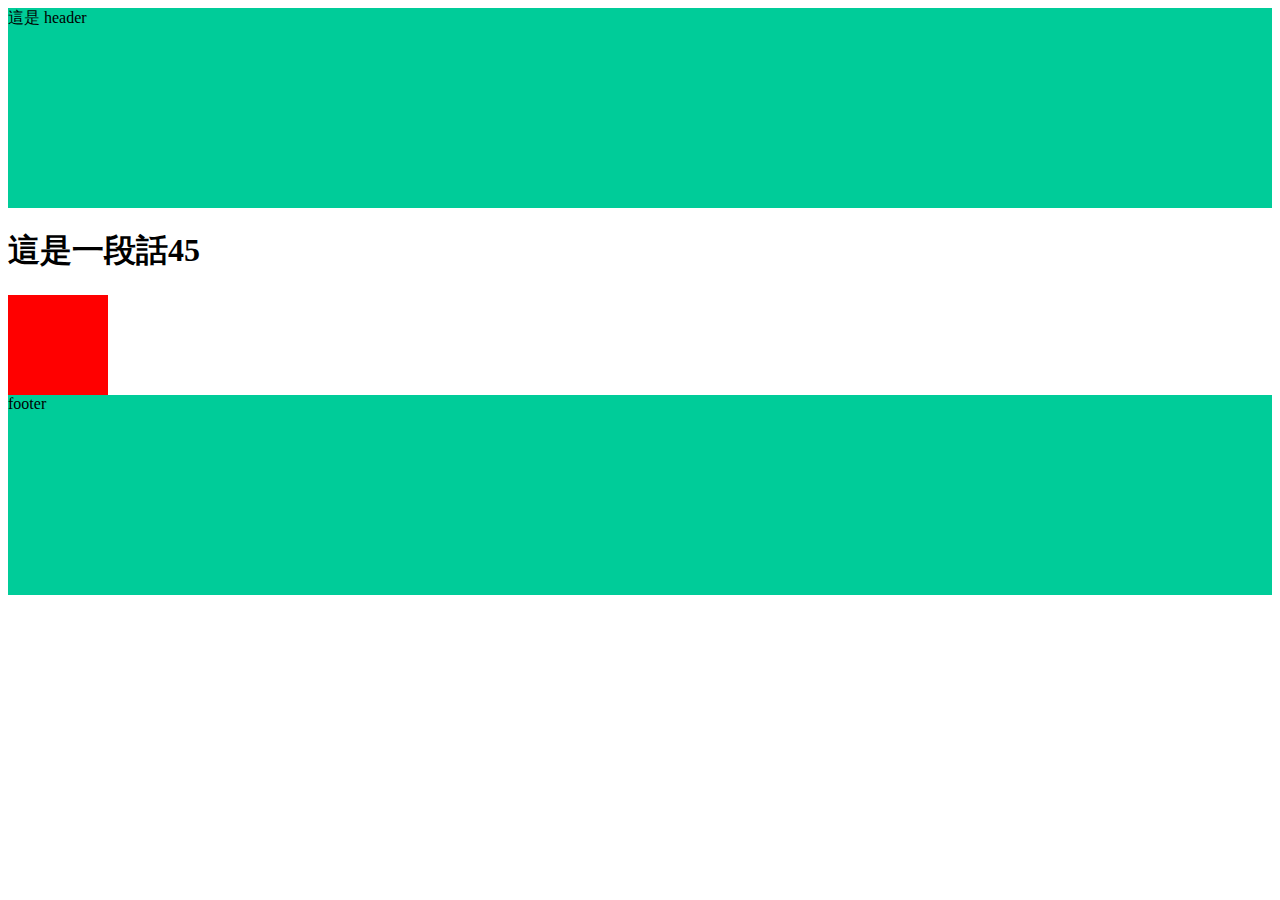
==== index.html @ 0c6dae8b "Update 2021-07-25T09:57:30.100Z" ====
<!DOCTYPE html>
<html lang="en">

<head>
  <meta charset="UTF-8">
  <meta name="viewport" content="width=device-width, initial-scale=1.0">
  <meta http-equiv="X-UA-Compatible" content="ie=edge">
  <title>首頁</title>
  <link rel="stylesheet" href="./assets/style/all.css">
</head>

<body>
  <header class="header">
    這是 header
  </header>

  
<h1>
  這是一段話45
</h1>

<div class="box"></div>

  <footer class="footer">
    footer
  </footer>
  <script src="./assets/js/vendors.js"></script>
  <script src="./assets/js/all.js"></script>
</body>

</html>
---- assets/style/all.css ----
.header {
  height: 200px;
  background-color: #00cc99; }

.footer {
  height: 200px;
  background-color: #00cc99; }

.box {
  width: 100px;
  height: 100px;
  background-color: red;
  display: -webkit-box;
  display: -ms-flexbox;
  display: flex;
  -webkit-transition: all 0.5s;
  -o-transition: all 0.5s;
  transition: all 0.5s; }
  .box:hover {
    width: 200px;
    background-color: #00cc99; }

/*# sourceMappingURL=all.css.map */
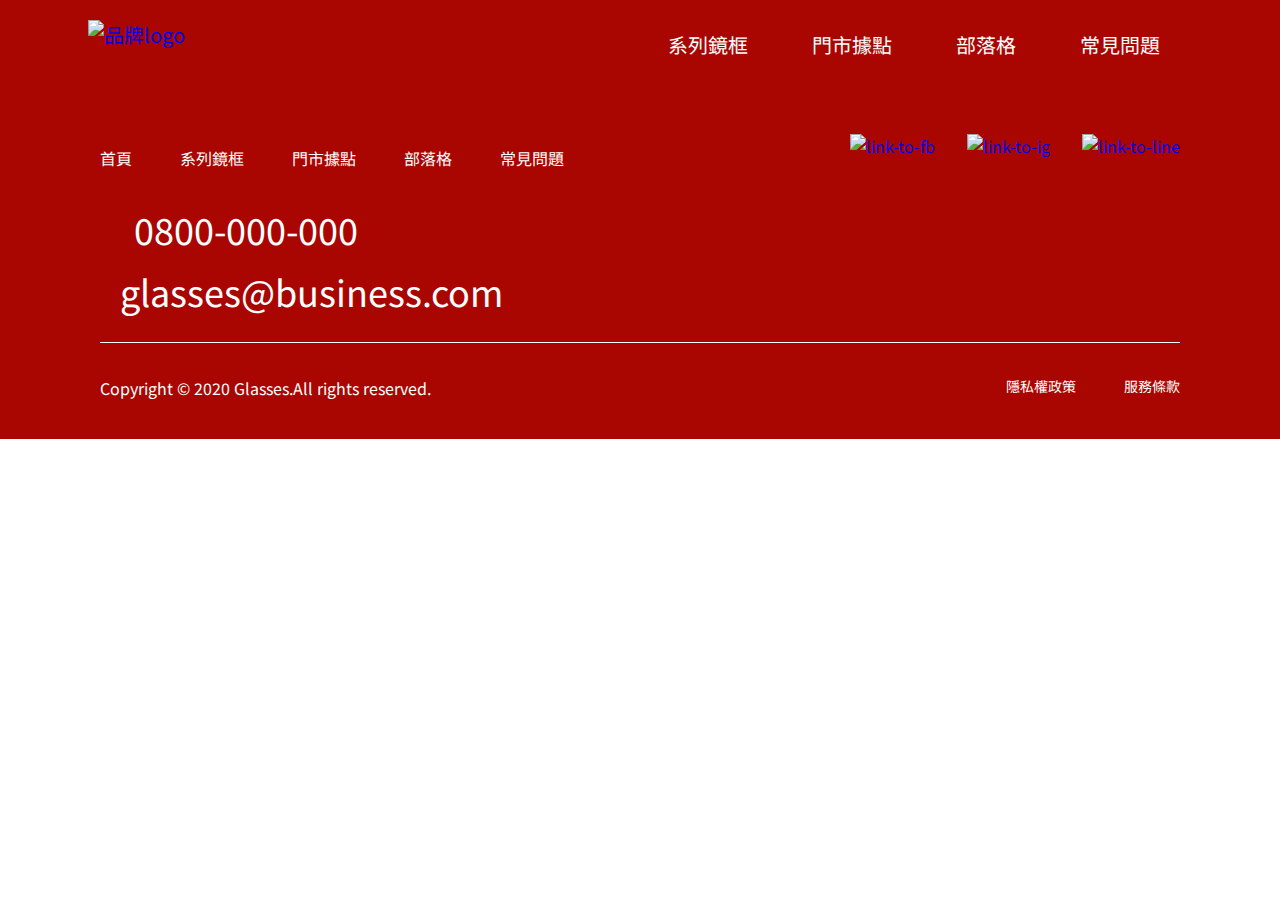
==== commit aa2301fb: "Update 2021-08-03T08:04:54.212Z" ====
--- a/index.html
+++ b/index.html
@@ -1,31 +1,172 @@
+<!-- layout.ejs -->
 <!DOCTYPE html>
 <html lang="en">
+  <head>
+    <meta charset="UTF-8" />
+    <meta name="viewport" content="width=device-width, initial-scale=1.0" />
+    <meta http-equiv="X-UA-Compatible" content="ie=edge" />
+    <title>首頁</title>
+    <link rel="stylesheet" href="./assets/style/all.css" />
+    <link rel="preconnect" href="https://fonts.googleapis.com" />
+    <link rel="preconnect" href="https://fonts.gstatic.com" crossorigin />
+    <link
+      href="https://fonts.googleapis.com/css2?family=Noto+Sans+TC:wght@400;500;700&family=Roboto:ital,wght@0,400;0,500;0,700;0,900;1,900&display=swap"
+      rel="stylesheet"
+    />
+  </head>
 
-<head>
-  <meta charset="UTF-8">
-  <meta name="viewport" content="width=device-width, initial-scale=1.0">
-  <meta http-equiv="X-UA-Compatible" content="ie=edge">
-  <title>首頁</title>
-  <link rel="stylesheet" href="./assets/style/all.css">
-</head>
+  <body>
+    <div class="header fz-2">
+      <!-- navbar -->
+      <nav>
+        <a href="./index.html"
+          ><img
+            src="https://github.com/hexschool/webLayoutTraining1st/blob/master/week3/logo.png?raw=true"
+            alt="品牌logo"
+            class="nav-logo"
+          />
+        </a>
+      </nav>
 
-<body>
-  <header class="header">
-    這是 header
-  </header>
+      <!-- menu -->
+      <ul class="menu">
+        <li class="menu-bar">
+          <a class="menu-items" href="./product-op.html">系列鏡框</a>
+        </li>
+        <li class="menu-bar">
+          <a class="menu-items" href="./location.html">門市據點</a>
+        </li>
+        <li class="menu-bar">
+          <a class="menu-items-2" href="./blog.html">部落格</a>
+        </li>
+        <li class="menu-bar">
+          <a class="menu-items" href="./faq.html">常見問題</a>
+        </li>
+      </ul>
+    </div>
 
-  
-<h1>
-  這是一段話45
-</h1>
+    
 
-<div class="box"></div>
 
-  <footer class="footer">
-    footer
-  </footer>
-  <script src="./assets/js/vendors.js"></script>
-  <script src="./assets/js/all.js"></script>
-</body>
+    <div class="footer">
+      <div class="container">
+        <!-- footer menu -->
+        <div class="footer-link">
+          <ul class="footer-menu">
+            <li class="footer-menu-body1">
+              <a href="./index.html" class="footer-menu-items">首頁</a>
+            </li>
+            <li class="footer-menu-body1">
+              <a href="./product-op.html" class="footer-menu-items">系列鏡框</a>
+            </li>
+            <li class="footer-menu-body1">
+              <a href="./location.html" class="footer-menu-items">門市據點</a>
+            </li>
+            <li class="footer-menu-body1">
+              <a href="./blog.html" class="footer-menu-items">部落格</a>
+            </li>
+            <li class="footer-menu-body2">
+              <a href="./faq.html" class="footer-menu-items">常見問題</a>
+            </li>
+          </ul>
+          <ul class="footer-sns">
+            <li>
+              <a href="#"
+                ><img
+                  class="footer-sns-icon1"
+                  src="https://raw.githubusercontent.com/hexschool/webLayoutTraining1st/102c91f7b3d8e08005073f54b3283b09a18dc427/week3/icon-fb.svg"
+                  alt="link-to-fb"
+              /></a>
+            </li>
+            <li>
+              <a href="#"
+                ><img
+                  class="footer-sns-icon1"
+                  src="https://raw.githubusercontent.com/hexschool/webLayoutTraining1st/102c91f7b3d8e08005073f54b3283b09a18dc427/week3/icon-ig.svg"
+                  alt="link-to-ig"
+              /></a>
+            </li>
+            <li>
+              <a href="#"
+                ><img
+                  class="footer-sns-icon2"
+                  src="https://raw.githubusercontent.com/hexschool/webLayoutTraining1st/102c91f7b3d8e08005073f54b3283b09a18dc427/week3/icon-line.svg"
+                  alt="link-to-line"
+              /></a>
+            </li>
+          </ul>
+        </div>
 
+        <!-- contact info: tel+email   -->
+        <div class="fz-6">
+          <div class="address-body">
+            <div class="address1">
+              <a href="tel:+886-800-000-000"
+                ><img
+                  class="telto-icon"
+                  src="https://raw.githubusercontent.com/hexschool/webLayoutTraining1st/102c91f7b3d8e08005073f54b3283b09a18dc427/week3/icon-phone.svg"
+                  alt=""
+              /></a>
+              <a href="tel:+886-800-000-000" class="telto-number"
+                >0800-000-000</a
+              >
+            </div>
+            <ul class="sns-icon-mobile">
+              <li>
+                <a href="#"
+                  ><img
+                    class="sns-icon-mobile1"
+                    src="https://raw.githubusercontent.com/hexschool/webLayoutTraining1st/102c91f7b3d8e08005073f54b3283b09a18dc427/week3/icon-fb.svg"
+                    alt="link-to-fb"
+                /></a>
+              </li>
+              <li>
+                <a href="#"
+                  ><img
+                    class="sns-icon-mobile1"
+                    src="https://raw.githubusercontent.com/hexschool/webLayoutTraining1st/102c91f7b3d8e08005073f54b3283b09a18dc427/week3/icon-ig.svg"
+                    alt="link-to-ig"
+                /></a>
+              </li>
+              <li>
+                <a href="#"
+                  ><img
+                    class="sns-icon-mobile2"
+                    src="https://raw.githubusercontent.com/hexschool/webLayoutTraining1st/102c91f7b3d8e08005073f54b3283b09a18dc427/week3/icon-line.svg"
+                    alt="link-to-line"
+                /></a>
+              </li>
+            </ul>
+          </div>
+          <div class="address2">
+            <a href="mailto:glasses@business.com"
+              ><img
+                class="mailto-icon"
+                src="https://raw.githubusercontent.com/hexschool/webLayoutTraining1st/102c91f7b3d8e08005073f54b3283b09a18dc427/week3/icon-mail.svg"
+                alt=""
+            /></a>
+            <a href="mailto:glasses@business.com" class="mailto-address"
+              >glasses@business.com</a
+            >
+          </div>
+        </div>
+
+        <!-- hr -->
+        <div class="footer-hr"></div>
+
+        <!-- copyright announce  -->
+        <div class="copyright">
+          <p class="copyright-slogan">
+            Copyright © 2020 Glasses.All rights reserved.
+          </p>
+          <ul class="copyright-link">
+            <li class="copyright-link-body fz-b1">
+              <a href="#" class="copyright-items1"> 隱私權政策 </a>
+            </li>
+            <li class="copyright-link-body fz-b1"><a href="#" class="copyright-items2">服務條款</a></li>
+          </ul>
+        </div>
+      </div>
+    </div>
+  </body>
 </html>
--- a/assets/style/all.css
+++ b/assets/style/all.css
@@ -1,23 +1,386 @@
+/* http://meyerweb.com/eric/tools/css/reset/ 
+   v2.0 | 20110126
+   License: none (public domain)
+*/
+html, body, div, span, applet, object, iframe,
+h1, h2, h3, h4, h5, h6, p, blockquote, pre,
+a, abbr, acronym, address, big, cite, code,
+del, dfn, em, img, ins, kbd, q, s, samp,
+small, strike, strong, sub, sup, tt, var,
+b, u, i, center,
+dl, dt, dd, ol, ul, li,
+fieldset, form, label, legend,
+table, caption, tbody, tfoot, thead, tr, th, td,
+article, aside, canvas, details, embed,
+figure, figcaption, footer, header, hgroup,
+menu, nav, output, ruby, section, summary,
+time, mark, audio, video {
+  margin: 0;
+  padding: 0;
+  border: 0;
+  font-size: 100%;
+  font: inherit;
+  vertical-align: baseline; }
+
+/* HTML5 display-role reset for older browsers */
+article, aside, details, figcaption, figure,
+footer, header, hgroup, menu, nav, section {
+  display: block; }
+
+body {
+  line-height: 1; }
+
+ol, ul {
+  list-style: none; }
+
+blockquote, q {
+  quotes: none; }
+
+blockquote:before, blockquote:after,
+q:before, q:after {
+  content: '';
+  content: none; }
+
+table {
+  border-collapse: collapse;
+  border-spacing: 0; }
+
+*, *::before, *::after {
+  -webkit-box-sizing: border-box;
+          box-sizing: border-box; }
+
+body {
+  font-family: "Noto Sans TC", sans-serif, "Roboto", sans-serif, -apple-system, BlinkMacSystemFont, "Segoe UI", "Microsoft JhengHei", Roboto, "Helvetica Neue", Arial, sans-serif;
+  font-size: 16px;
+  line-height: 1.5; }
+
+img {
+  display: block;
+  max-width: 100%;
+  height: auto; }
+
+a {
+  display: block;
+  text-decoration: none; }
+
+.fz-1 {
+  font-size: 1rem; }
+
+.fz-2 {
+  font-size: 1.25rem; }
+
+.fz-3 {
+  font-size: 1.5rem; }
+
+.fz-4 {
+  font-size: 1.75rem; }
+
+.fz-5 {
+  font-size: 2rem; }
+
+.fz-6 {
+  font-size: 2.25rem; }
+
+.fz-7 {
+  font-size: 2.5rem; }
+
+.fz-8 {
+  font-size: 2.75rem; }
+
+.fz-9 {
+  font-size: 3rem; }
+
+.fz-a1 {
+  font-size: 4rem; }
+
+.fz-a2 {
+  font-size: 4.5rem; }
+
+.fz-b1 {
+  font-size: 0.875rem; }
+
+.fz-b2 {
+  font-size: 1.125rem; }
+
+.fz-b3 {
+  font-size: 1.1875rem; }
+
+.container {
+  max-width: 1110px;
+  margin: 0 auto;
+  padding: 0 15px; }
+  @media (max-width: 992px) {
+    .container {
+      max-width: 914px; } }
+  @media (max-width: 768px) {
+    .container {
+      max-width: 737px; } }
+
 .header {
-  height: 200px;
-  background-color: #00cc99; }
-
-.footer {
-  height: 200px;
-  background-color: #00cc99; }
-
-.box {
-  width: 100px;
-  height: 100px;
-  background-color: red;
+  background-color: #AA0601;
+  padding: 1.25rem 5.5rem;
   display: -webkit-box;
   display: -ms-flexbox;
   display: flex;
-  -webkit-transition: all 0.5s;
-  -o-transition: all 0.5s;
-  transition: all 0.5s; }
-  .box:hover {
-    width: 200px;
-    background-color: #00cc99; }
+  -webkit-box-pack: justify;
+      -ms-flex-pack: justify;
+          justify-content: space-between; }
+  @media (max-width: 992px) {
+    .header {
+      padding-left: 39px;
+      padding-right: 39px; } }
+  @media (max-width: 768px) {
+    .header {
+      -webkit-box-orient: vertical;
+      -webkit-box-direction: normal;
+          -ms-flex-direction: column;
+              flex-direction: column;
+      -webkit-box-align: center;
+          -ms-flex-align: center;
+              align-items: center;
+      padding-top: 0.625rem;
+      padding-left: 0px;
+      padding-right: 0px; }
+      .header .nav-logo {
+        width: 48px;
+        margin-bottom: 0.625rem; } }
+  .header .menu {
+    display: -webkit-box;
+    display: -ms-flexbox;
+    display: flex;
+    -webkit-box-pack: center;
+        -ms-flex-pack: center;
+            justify-content: center; }
+    @media (max-width: 768px) {
+      .header .menu {
+        -ms-flex-wrap: wrap;
+            flex-wrap: wrap;
+        width: 100%; } }
+    @media (max-width: 768px) {
+      .header .menu-bar {
+        width: 49%;
+        text-align: center; } }
+    .header .menu-items, .header .menu-items-2 {
+      display: block;
+      color: #fff;
+      padding: 0.625rem 2rem; }
+      .header .menu-items:hover, .header .menu-items-2:hover {
+        color: #650300;
+        background: #fff; }
+      @media (max-width: 768px) {
+        .header .menu-items, .header .menu-items-2 {
+          padding: 0.5rem 0px;
+          border: 1px solid #fff; } }
+      @media (max-width: 460px) {
+        .header .menu-items, .header .menu-items-2 {
+          padding: 0.5rem 0px; } }
+    @media (max-width: 768px) {
+      .header .menu-items-2 {
+        padding: 0.5rem 0px; } }
+    @media (max-width: 460px) {
+      .header .menu-items-2 {
+        padding: 0.5rem 0px; } }
+
+.footer {
+  color: #fff;
+  background: #AA0601;
+  padding-top: 2.75rem; }
+  @media (max-width: 992px) {
+    .footer {
+      padding-top: 2rem; } }
+  @media (max-width: 768px) {
+    .footer {
+      padding-top: 1.5rem; } }
+  .footer-link {
+    display: -webkit-box;
+    display: -ms-flexbox;
+    display: flex;
+    -webkit-box-pack: justify;
+        -ms-flex-pack: justify;
+            justify-content: space-between; }
+    @media (max-width: 768px) {
+      .footer-link {
+        display: none; } }
+    .footer-link .footer-menu {
+      display: -webkit-box;
+      display: -ms-flexbox;
+      display: flex;
+      -webkit-box-align: center;
+          -ms-flex-align: center;
+              align-items: center;
+      padding-top: 0.75rem;
+      margin-bottom: 2rem; }
+      @media (max-width: 992px) {
+        .footer-link .footer-menu {
+          padding-top: 0.375rem;
+          margin-left: 0.5625rem;
+          margin-bottom: 1.125rem; } }
+      .footer-link .footer-menu-body1 {
+        margin-right: 3rem; }
+        @media (max-width: 992px) {
+          .footer-link .footer-menu-body1 {
+            margin-right: 2.5rem; } }
+      .footer-link .footer-menu-items {
+        color: #fff; }
+        .footer-link .footer-menu-items:hover {
+          color: #650300;
+          background: #fff; }
+    .footer-link .footer-sns {
+      display: -webkit-box;
+      display: -ms-flexbox;
+      display: flex; }
+      .footer-link .footer-sns-icon1 {
+        margin-right: 2rem; }
+        @media (max-width: 992px) {
+          .footer-link .footer-sns-icon1 {
+            margin-right: 1.5rem;
+            margin-bottom: 1.5rem; } }
+      @media (max-width: 992px) {
+        .footer-link .footer-sns-icon1, .footer-link .footer-sns-icon2 {
+          width: 24px; } }
+  .footer .address-body {
+    display: -webkit-box;
+    display: -ms-flexbox;
+    display: flex;
+    -webkit-box-pack: justify;
+        -ms-flex-pack: justify;
+            justify-content: space-between; }
+    .footer .address-body .address1 {
+      display: -webkit-box;
+      display: -ms-flexbox;
+      display: flex;
+      -webkit-box-align: center;
+          -ms-flex-align: center;
+              align-items: center;
+      margin-bottom: 0.5rem; }
+      @media (max-width: 992px) {
+        .footer .address-body .address1 {
+          margin-bottom: 0.75rem;
+          font-size: 1.25rem; } }
+      @media (max-width: 768px) {
+        .footer .address-body .address1 {
+          margin-bottom: 0.375rem;
+          font-size: 1rem;
+          line-height: 1.875rem; } }
+      .footer .address-body .address1 .telto-icon {
+        padding: 0.375rem;
+        margin-right: 1.375rem; }
+        @media (max-width: 992px) {
+          .footer .address-body .address1 .telto-icon {
+            width: 24px;
+            padding: 3px;
+            margin-right: 0.5rem; } }
+        @media (max-width: 768px) {
+          .footer .address-body .address1 .telto-icon {
+            width: 20px;
+            padding: 2.5px;
+            margin-right: 0.25rem; } }
+      .footer .address-body .address1 .telto-number {
+        color: #fff; }
+    .footer .address-body .sns-icon-mobile {
+      display: none; }
+      @media (max-width: 768px) {
+        .footer .address-body .sns-icon-mobile {
+          display: -webkit-box;
+          display: -ms-flexbox;
+          display: flex;
+          -webkit-box-align: center;
+              -ms-flex-align: center;
+                  align-items: center; }
+          .footer .address-body .sns-icon-mobile1, .footer .address-body .sns-icon-mobile2 {
+            width: 24px; }
+          .footer .address-body .sns-icon-mobile1 {
+            margin-right: 1.5rem; } }
+  .footer .address2 {
+    display: -webkit-box;
+    display: -ms-flexbox;
+    display: flex;
+    -webkit-box-align: center;
+        -ms-flex-align: center;
+            align-items: center;
+    margin-bottom: 1.5rem; }
+    @media (max-width: 992px) {
+      .footer .address2 {
+        margin-bottom: 1.25rem;
+        font-size: 1.25rem; } }
+    @media (max-width: 768px) {
+      .footer .address2 {
+        margin-bottom: 1.5rem;
+        font-size: 1rem;
+        line-height: 1.875rem; } }
+    .footer .address2 .mailto-icon {
+      margin-right: 1.25rem; }
+      @media (max-width: 992px) {
+        .footer .address2 .mailto-icon {
+          width: 24px;
+          padding: 0.25rem 0.125rem;
+          margin-right: 0.5rem; } }
+      @media (max-width: 768px) {
+        .footer .address2 .mailto-icon {
+          width: 20px;
+          padding: 3.33px 1.67px;
+          margin-right: 0.3125rem; } }
+    .footer .address2 .mailto-address {
+      color: #fff; }
+  .footer-hr {
+    border-bottom: 1px solid #fff;
+    margin-bottom: 2.0625rem; }
+    @media (max-width: 992px) {
+      .footer-hr {
+        margin-bottom: 1.5rem; } }
+    @media (max-width: 768px) {
+      .footer-hr {
+        margin-bottom: 1rem; } }
+  .footer .copyright {
+    display: -webkit-box;
+    display: -ms-flexbox;
+    display: flex;
+    -webkit-box-pack: justify;
+        -ms-flex-pack: justify;
+            justify-content: space-between;
+    padding-bottom: 2.4375rem; }
+    @media (max-width: 992px) {
+      .footer .copyright {
+        padding-bottom: 1.3125rem; } }
+    @media (max-width: 768px) {
+      .footer .copyright {
+        -webkit-box-orient: vertical;
+        -webkit-box-direction: normal;
+            -ms-flex-direction: column;
+                flex-direction: column;
+        padding-bottom: 1.5rem; } }
+    @media (max-width: 768px) {
+      .footer .copyright-slogan {
+        font-size: 0.875rem;
+        margin-bottom: 0.5rem; } }
+    .footer .copyright-link {
+      display: -webkit-box;
+      display: -ms-flexbox;
+      display: flex; }
+      @media (max-width: 992px) {
+        .footer .copyright-link {
+          margin-top: 0.75rem; } }
+      @media (max-width: 768px) {
+        .footer .copyright-link {
+          -webkit-box-orient: vertical;
+          -webkit-box-direction: normal;
+              -ms-flex-direction: column;
+                  flex-direction: column;
+          margin-top: 0; } }
+      @media (max-width: 768px) {
+        .footer .copyright-link-body {
+          margin-bottom: 0.5rem; } }
+      .footer .copyright-link .copyright-items1,
+      .footer .copyright-link .copyright-items2 {
+        color: #fff; }
+        .footer .copyright-link .copyright-items1:hover,
+        .footer .copyright-link .copyright-items2:hover {
+          color: #650300;
+          background: #fff; }
+      .footer .copyright-link .copyright-items1 {
+        margin-right: 3rem; }
+        @media (max-width: 992px) {
+          .footer .copyright-link .copyright-items1 {
+            margin-right: 1.5rem; } }
 
 /*# sourceMappingURL=all.css.map */
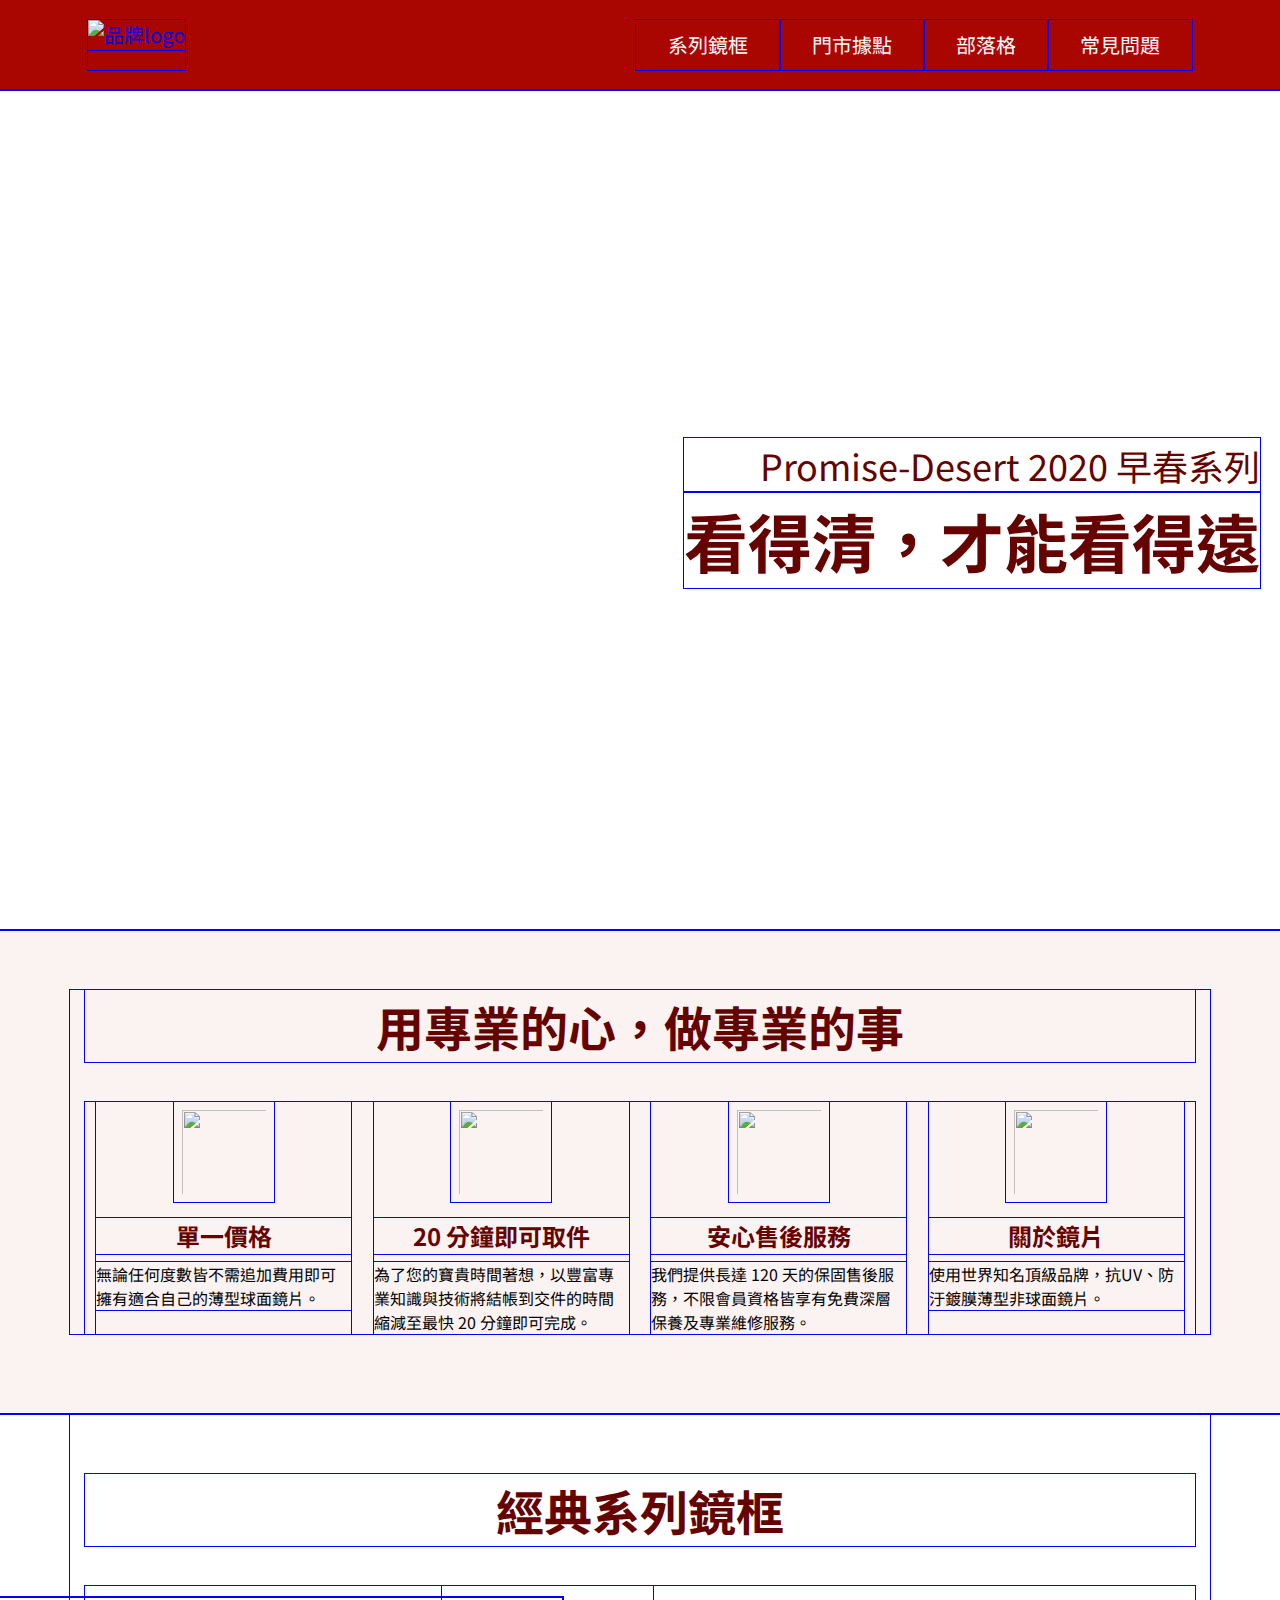
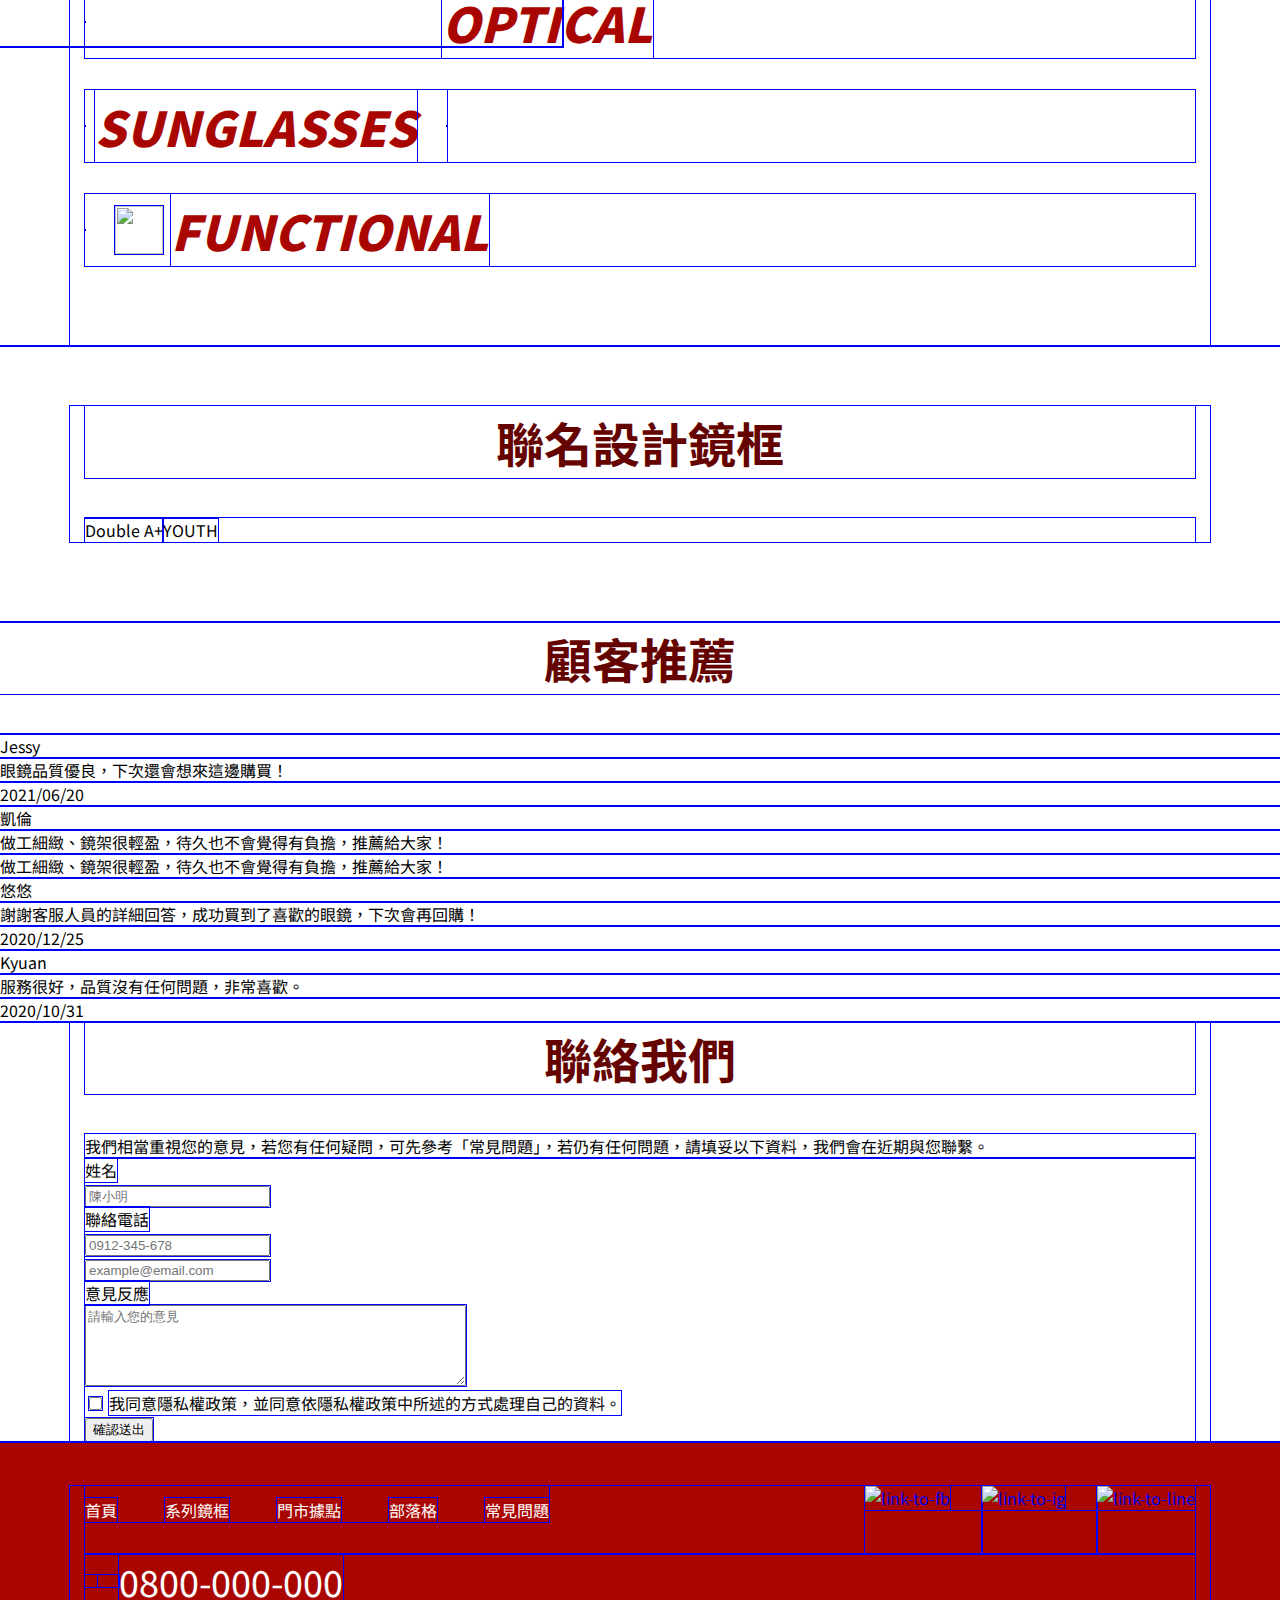
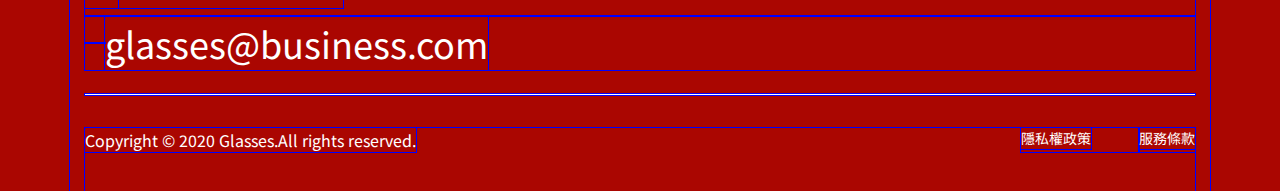
==== commit ebceaf5b: "Update 2021-08-04T16:43:12.395Z" ====
--- a/index.html
+++ b/index.html
@@ -13,6 +13,8 @@
       href="https://fonts.googleapis.com/css2?family=Noto+Sans+TC:wght@400;500;700&family=Roboto:ital,wght@0,400;0,500;0,700;0,900;1,900&display=swap"
       rel="stylesheet"
     />
+    <link href="https://fonts.googleapis.com/icon?family=Material+Icons"
+      rel="stylesheet">
   </head>
 
   <body>
@@ -46,6 +48,243 @@
     </div>
 
     
+<!-- banner -->
+<section>
+  <div class="banner">
+    <div class="banner-slogan">
+      <p class="banner-intro fz-6">Promise-Desert 2020 早春系列</p>
+      <h1 class="banner-text fz-a1 fw-bold">看得清，才能看得遠</h1>
+    </div>
+  </div>
+</section>
+
+<!-- about-->
+<section>
+  <div class="about">
+    <div class="container">
+      <h2 class="index-subtitle">用專業的心，做專業的事</h2>
+      <ul class="about-body">
+        <li class="about-items1">
+          <img
+            src="https://raw.githubusercontent.com/hexschool/webLayoutTraining1st/2b326fe971cd296bd54667a9b4a63c4b0f19fab3/week3/icon-dollar.svg"
+            alt=""
+            class="about-icon"
+          />
+          <p class="about-title fw-bold">單一價格</p>
+          <p class="about-text1">
+            無論任何度數皆不需追加費用即可擁有適合自己的薄型球面鏡片。
+          </p>
+        </li>
+        <li class="about-items2">
+          <img
+            src="https://raw.githubusercontent.com/hexschool/webLayoutTraining1st/2b326fe971cd296bd54667a9b4a63c4b0f19fab3/week3/icon-clock.svg"
+            alt=""
+            class="about-icon"
+          />
+          <p class="about-title fw-bold">20 分鐘即可取件</p>
+          <p class="about-text1">
+            為了您的寶貴時間著想，以豐富專業知識與技術將結帳到交件的時間縮減至最快
+            20 分鐘即可完成。
+          </p>
+        </li>
+        <li class="about-items3">
+          <img
+            src="https://raw.githubusercontent.com/hexschool/webLayoutTraining1st/2b326fe971cd296bd54667a9b4a63c4b0f19fab3/week3/icon-heart.svg"
+            alt=""
+            class="about-icon"
+          />
+          <p class="about-title fw-bold">安心售後服務</p>
+          <p class="about-text1">
+            我們提供長達 120
+            天的保固售後服務，不限會員資格皆享有免費深層保養及專業維修服務。
+          </p>
+        </li>
+        <li class="about-items4">
+          <img
+            src="https://raw.githubusercontent.com/hexschool/webLayoutTraining1st/2b326fe971cd296bd54667a9b4a63c4b0f19fab3/week3/icon-glasses.svg"
+            alt=""
+            class="about-icon"
+          />
+          <p class="about-title fw-bold">關於鏡片</p>
+          <p class="about-text2">
+            使用世界知名頂級品牌，抗UV、防汙鍍膜薄型非球面鏡片。
+          </p>
+        </li>
+      </ul>
+    </div>
+  </div>
+</section>
+
+<!-- classic glass -->
+<section>
+  <div class="classic-glass container">
+    <h2 class="index-subtitle">經典系列鏡框</h2>
+    <div class="classic-glass-body1">
+      <img
+        src="https://github.com/hexschool/webLayoutTraining1st/blob/master/week3/product-1.png?raw=true"
+        alt=""
+        class="classic-glass-img"
+      />
+      <div class="classic-glass-items1">
+        <span class="material-icons">auto_awesome</span>
+        <p class="classic-glass-title1">OPTICAL</p>
+      </div>
+    </div>
+    <div class="classic-glass-body2">
+      <img
+        src="https://github.com/hexschool/webLayoutTraining1st/blob/master/week3/product-2.png?raw=true"
+        alt=""
+        class="classic-glass-img2"
+      />
+      <div class="classic-glass-items2">
+        <img
+          src="https://raw.githubusercontent.com/hexschool/webLayoutTraining1st/2b326fe971cd296bd54667a9b4a63c4b0f19fab3/week3/icon-sun.svg"
+          alt=""
+          class="classic-glass-icon2"
+        />
+        <p class="classic-glass-title2">SUNGLASSES</p>
+      </div>
+    </div>
+    <div class="classic-glass-body3">
+      <img
+        src="https://github.com/hexschool/webLayoutTraining1st/blob/master/week3/product-3.png?raw=true"
+        alt=""
+        class="classic-glass-img"
+      />
+      <div class="classic-glass-items3">
+        <img
+          src="https://raw.githubusercontent.com/hexschool/webLayoutTraining1st/2b326fe971cd296bd54667a9b4a63c4b0f19fab3/week3/icon-thunder.svg"
+          alt=""
+          class="classic-glass-icon3"
+        />
+        <p class="classic-glass-title3">FUNCTIONAL</p>
+      </div>
+    </div>
+  </div>
+</section>
+
+<!-- co branded-glass-->
+<section>
+  <div class="cobranded-glass">
+    <div class="container">
+      <h2 class="index-subtitle ">聯名設計鏡框</h2>
+      <div class="cobranded-glass-body">
+        <div class="cobranded-glass-item">
+          <img
+            src="https://github.com/hexschool/webLayoutTraining1st/blob/master/week3/product-8.png?raw=true"
+            alt=""
+            class="cobranded-glass-img"
+          />
+          <p class="cobranded-glass-title">Double A+</p>
+        </div>
+        <div class="cobranded-glass-item">
+          <img
+            src="https://github.com/hexschool/webLayoutTraining1st/blob/master/week3/product-9.png?raw=true"
+            alt=""
+            class="cobranded-glass-img"
+          />
+          <p class="cobranded-glass-title">YOUTH</p>
+        </div>
+      </div>
+    </div>
+  </div>
+</section>
+
+<!-- recommend-->
+<section>
+  <div class="recommend conatiner">
+    <h2 class="index-subtitle">顧客推薦</h2>
+    <ul class="recommend-body">
+      <li class="recommend-card">
+        <img
+          src="https://github.com/hexschool/webLayoutTraining1st/blob/master/week3/rec-1.png?raw=true"
+          alt=""
+          class="recommend-img"
+        />
+        <p class="recommend-name">Jessy</p>
+        <p class="recommend-text">眼鏡品質優良，下次還會想來這邊購買！</p>
+        <p class="recommend-date">2021/06/20</p>
+      </li>
+      <li class="recommend-card">
+        <img
+          src="https://github.com/hexschool/webLayoutTraining1st/blob/master/week3/rec-2.png?raw=true"
+          alt=""
+          class="recommend-img"
+        />
+        <p class="recommend-name">凱倫</p>
+        <p class="recommend-text">
+          做工細緻、鏡架很輕盈，待久也不會覺得有負擔，推薦給大家！
+        </p>
+        <p class="recommend-date">
+          做工細緻、鏡架很輕盈，待久也不會覺得有負擔，推薦給大家！
+        </p>
+      </li>
+      <li class="recommend-card">
+        <img
+          src="https://github.com/hexschool/webLayoutTraining1st/blob/master/week3/rec-3.png?raw=true"
+          alt=""
+          class="recommend-img"
+        />
+        <p class="recommend-name">悠悠</p>
+        <p class="recommend-text">
+          謝謝客服人員的詳細回答，成功買到了喜歡的眼鏡，下次會再回購！
+        </p>
+        <p class="recommend-date">2020/12/25</p>
+      </li>
+      <li class="recommend-card">
+        <img
+          src="https://github.com/hexschool/webLayoutTraining1st/blob/master/week3/rec-4.png?raw=true"
+          alt=""
+          class="recommend-img"
+        />
+        <p class="recommend-name">Kyuan</p>
+        <p class="recommend-text">服務很好，品質沒有任何問題，非常喜歡。</p>
+        <p class="recommend-date">2020/10/31</p>
+      </li>
+    </ul>
+  </div>
+</section>
+
+<!-- contact us-->
+<section>
+  <div class="contactus container">
+    <h2 class="index-subtitle">聯絡我們</h2>
+    <p class="contactus-text">
+      我們相當重視您的意見，若您有任何疑問，可先參考「常見問題」，若仍有任何問題，請填妥以下資料，我們會在近期與您聯繫。
+    </p>
+    <form action="/index.html" class="contactus" method="post">
+      <label for="Name">姓名</label><br />
+      <input type="text" id="Name" name="name" placeholder="陳小明" /><br />
+      <label for="Phone">聯絡電話</label><br />
+      <input
+        type="tel"
+        id="Phone"
+        name="phone"
+        placeholder="0912-345-678"
+      /><br />
+      <input
+        type="email"
+        id="Email"
+        name="email"
+        placeholder="example@email.com"
+      /><br />
+      <label for="Opinion">意見反應</label><br />
+      <textarea
+        name="opinion"
+        rows="5"
+        cols="45"
+        placeholder="請輸入您的意見"
+        required
+      ></textarea
+      ><br />
+      <input type="checkbox" id="Privacy-policy" name="privacy-policy" />
+      <label for="Privacy-policy"
+        >我同意隱私權政策，並同意依隱私權政策中所述的方式處理自己的資料。</label
+      ><br />
+      <input type="submit" value="確認送出" />
+    </form>
+  </div>
+</section>
 
 
     <div class="footer">
--- a/assets/style/all.css
+++ b/assets/style/all.css
@@ -63,6 +63,23 @@
   display: block;
   text-decoration: none; }
 
+.d-fx {
+  display: -webkit-box;
+  display: -ms-flexbox;
+  display: flex; }
+
+.text-color-light {
+  color: #fff; }
+
+.fw-bold {
+  font-weight: 700; }
+
+.fw-black {
+  font-weight: 900; }
+
+.fs-italic {
+  font-style: italic; }
+
 .fz-1 {
   font-size: 1rem; }
 
@@ -106,15 +123,15 @@
   font-size: 1.1875rem; }
 
 .container {
-  max-width: 1110px;
+  max-width: 1140px;
   margin: 0 auto;
   padding: 0 15px; }
   @media (max-width: 992px) {
     .container {
-      max-width: 914px; } }
+      max-width: 934px; } }
   @media (max-width: 768px) {
     .container {
-      max-width: 737px; } }
+      max-width: 767px; } }
 
 .header {
   background-color: #AA0601;
@@ -138,9 +155,7 @@
       -webkit-box-align: center;
           -ms-flex-align: center;
               align-items: center;
-      padding-top: 0.625rem;
-      padding-left: 0px;
-      padding-right: 0px; }
+      padding: 0.625rem 0px 0px 0px; }
       .header .nav-logo {
         width: 48px;
         margin-bottom: 0.625rem; } }
@@ -171,13 +186,13 @@
         .header .menu-items, .header .menu-items-2 {
           padding: 0.5rem 0px;
           border: 1px solid #fff; } }
-      @media (max-width: 460px) {
+      @media (max-width: 470px) {
         .header .menu-items, .header .menu-items-2 {
           padding: 0.5rem 0px; } }
     @media (max-width: 768px) {
       .header .menu-items-2 {
         padding: 0.5rem 0px; } }
-    @media (max-width: 460px) {
+    @media (max-width: 470px) {
       .header .menu-items-2 {
         padding: 0.5rem 0px; } }
 
@@ -383,4 +398,235 @@
           .footer .copyright-link .copyright-items1 {
             margin-right: 1.5rem; } }
 
+* {
+  outline: 1px solid blue; }
+
+.banner {
+  height: 840px;
+  background-image: url("https://github.com/hexschool/webLayoutTraining1st/blob/master/week3/banner.png?raw=true");
+  background-size: cover;
+  background-position: center center;
+  position: relative; }
+  @media (max-width: 992px) {
+    .banner {
+      background-image: url("https://github.com/hexschool/webLayoutTraining1st/blob/master/week3/banner-sm.png?raw=true"); } }
+  @media (max-width: 768px) {
+    .banner {
+      height: 394px; } }
+  .banner-slogan {
+    color: #650300;
+    text-align: right;
+    position: absolute;
+    top: 348px;
+    right: 20px; }
+    @media (max-width: 992px) {
+      .banner-slogan {
+        top: 372px;
+        right: 35px; }
+        .banner-slogan .banner-intro {
+          font-size: 1.25rem; }
+        .banner-slogan .banner-text {
+          font-size: 3rem; } }
+    @media (max-width: 768px) {
+      .banner-slogan {
+        top: 164px;
+        right: 15px; }
+        .banner-slogan .banner-intro {
+          font-size: 1rem;
+          line-height: 1.25rem; }
+        .banner-slogan .banner-text {
+          font-size: 2rem;
+          line-height: 4.5rem; } }
+
+.index-subtitle {
+  font-size: 3rem;
+  font-weight: 700;
+  margin-bottom: 2.5rem;
+  color: #650300;
+  text-align: center; }
+  @media (max-width: 992px) {
+    .index-subtitle {
+      font-size: 2rem;
+      margin-bottom: 2rem; } }
+  @media (max-width: 768px) {
+    .index-subtitle {
+      font-size: 1.5rem;
+      line-height: 3rem; } }
+
+.about {
+  padding-top: 3.75rem;
+  padding-bottom: 5rem;
+  background-color: #AA06010D; }
+  @media (max-width: 992px) {
+    .about {
+      padding-top: 2.5rem;
+      padding-bottom: 3.5rem; } }
+  @media (max-width: 768px) {
+    .about {
+      padding-top: 2rem;
+      padding-bottom: 2.5rem; } }
+  .about-body {
+    display: -webkit-box;
+    display: -ms-flexbox;
+    display: flex;
+    -webkit-box-pack: justify;
+        -ms-flex-pack: justify;
+            justify-content: space-between;
+    max-width: 100%; }
+    @media (max-width: 992px) {
+      .about-body {
+        -ms-flex-wrap: wrap;
+            flex-wrap: wrap;
+        -ms-flex-pack: distribute;
+            justify-content: space-around; } }
+  .about-items1, .about-items2, .about-items3, .about-items4 {
+    max-width: 23%;
+    margin: 0 auto; }
+  @media (max-width: 992px) {
+    .about-items1, .about-items2 {
+      max-width: 255px;
+      margin-left: 3.35rem;
+      margin-right: 3.35rem;
+      margin-bottom: 2rem; } }
+  @media (max-width: 992px) {
+    .about-items3, .about-items4 {
+      max-width: 255px;
+      margin-left: 3.35rem;
+      margin-right: 3.35rem; } }
+  @media (max-width: 768px) {
+    .about-items1, .about-items2, .about-items3 {
+      max-width: 255px;
+      margin-left: 3.8rem;
+      margin-right: 3.8rem;
+      margin-bottom: 2rem; } }
+  .about-icon {
+    width: 100px;
+    padding: 8.08px;
+    height: 100px;
+    margin: 0 auto;
+    margin-bottom: 1rem; }
+  .about-title {
+    font-size: 1.5rem;
+    color: #650300;
+    text-align: center;
+    margin-bottom: 0.5rem; }
+
+.classic-glass {
+  padding-top: 3.75rem;
+  padding-bottom: 5rem; }
+  @media (max-width: 992px) {
+    .classic-glass {
+      padding-top: 2.5rem;
+      padding-bottom: 3.5rem; } }
+  @media (max-width: 768px) {
+    .classic-glass {
+      padding-top: 2rem;
+      padding-bottom: 2.5rem;
+      max-width: 100%;
+      margin: 0 auto; } }
+  .classic-glass-body1, .classic-glass-body2, .classic-glass-body3 {
+    display: -webkit-box;
+    display: -ms-flexbox;
+    display: flex;
+    -webkit-box-align: center;
+        -ms-flex-align: center;
+            align-items: center;
+    color: #AA0601;
+    max-width: 100%;
+    margin: 0 auto;
+    position: relative; }
+  .classic-glass-body1, .classic-glass-body2 {
+    margin-bottom: 2rem; }
+    @media (max-width: 992px) {
+      .classic-glass-body1, .classic-glass-body2 {
+        margin-bottom: 0.5rem; } }
+  .classic-glass-items1, .classic-glass-items2, .classic-glass-items3 {
+    display: -webkit-box;
+    display: -ms-flexbox;
+    display: flex;
+    -webkit-box-align: center;
+        -ms-flex-align: center;
+            align-items: center;
+    max-width: 100%;
+    height: auto; }
+    @media (max-width: 768px) {
+      .classic-glass-items1, .classic-glass-items2, .classic-glass-items3 {
+        position: absolute; } }
+  .classic-glass-img, .classic-glass-img2 {
+    max-width: 58%;
+    height: auto;
+    -o-object-fit: cover;
+       object-fit: cover; }
+    @media (max-width: 992px) {
+      .classic-glass-img, .classic-glass-img2 {
+        max-width: 52%; } }
+    @media (max-width: 768px) {
+      .classic-glass-img, .classic-glass-img2 {
+        max-width: 100%; } }
+  .classic-glass-img2 {
+    -webkit-box-ordinal-group: 3;
+        -ms-flex-order: 2;
+            order: 2; }
+    @media (max-width: 992px) {
+      .classic-glass-img2 {
+        -webkit-box-ordinal-group: -1;
+            -ms-flex-order: -2;
+                order: -2; } }
+  .classic-glass .material-icons {
+    -webkit-transform: scale(2);
+        -ms-transform: scale(2);
+            transform: scale(2);
+    margin-left: 2.8125rem;
+    margin-right: 1.5rem; }
+    @media (max-width: 992px) {
+      .classic-glass .material-icons {
+        -webkit-transform: scale(1.67);
+            -ms-transform: scale(1.67);
+                transform: scale(1.67);
+        margin-left: 2.45rem;
+        margin-right: 1rem; } }
+  .classic-glass-icon3 {
+    width: 48px;
+    height: 48px;
+    margin-left: 1.875rem;
+    margin-right: 0.5rem; }
+    @media (max-width: 992px) {
+      .classic-glass-icon3 {
+        width: 40px;
+        height: 40px;
+        margin-left: 1.875rem;
+        margin-right: 0.5rem; } }
+  @media (max-width: 992px) {
+    .classic-glass-icon2 {
+      width: 40px;
+      height: 40px;
+      margin-left: 1.875rem;
+      margin-right: 0.5rem; } }
+  .classic-glass-title1, .classic-glass-title2, .classic-glass-title3 {
+    font-size: 3rem;
+    font-style: italic;
+    font-weight: 900; }
+    @media (max-width: 992px) {
+      .classic-glass-title1, .classic-glass-title2, .classic-glass-title3 {
+        font-size: 1.75rem;
+        line-height: 4rem; } }
+  .classic-glass-title2 {
+    margin-left: 0.625rem;
+    margin-right: 1.875rem; }
+    @media (max-width: 992px) {
+      .classic-glass-title2 {
+        margin-left: 0rem;
+        margin-right: 0rem; } }
+
+.cobranded-glass {
+  background-image: url("https://github.com/hexschool/webLayoutTraining1st/blob/master/week3/bg.png?raw=true");
+  background-size: cover;
+  background-position: center center;
+  padding-top: 3.75rem;
+  padding-bottom: 5rem; }
+  .cobranded-glass-body {
+    display: -webkit-box;
+    display: -ms-flexbox;
+    display: flex; }
+
 /*# sourceMappingURL=all.css.map */
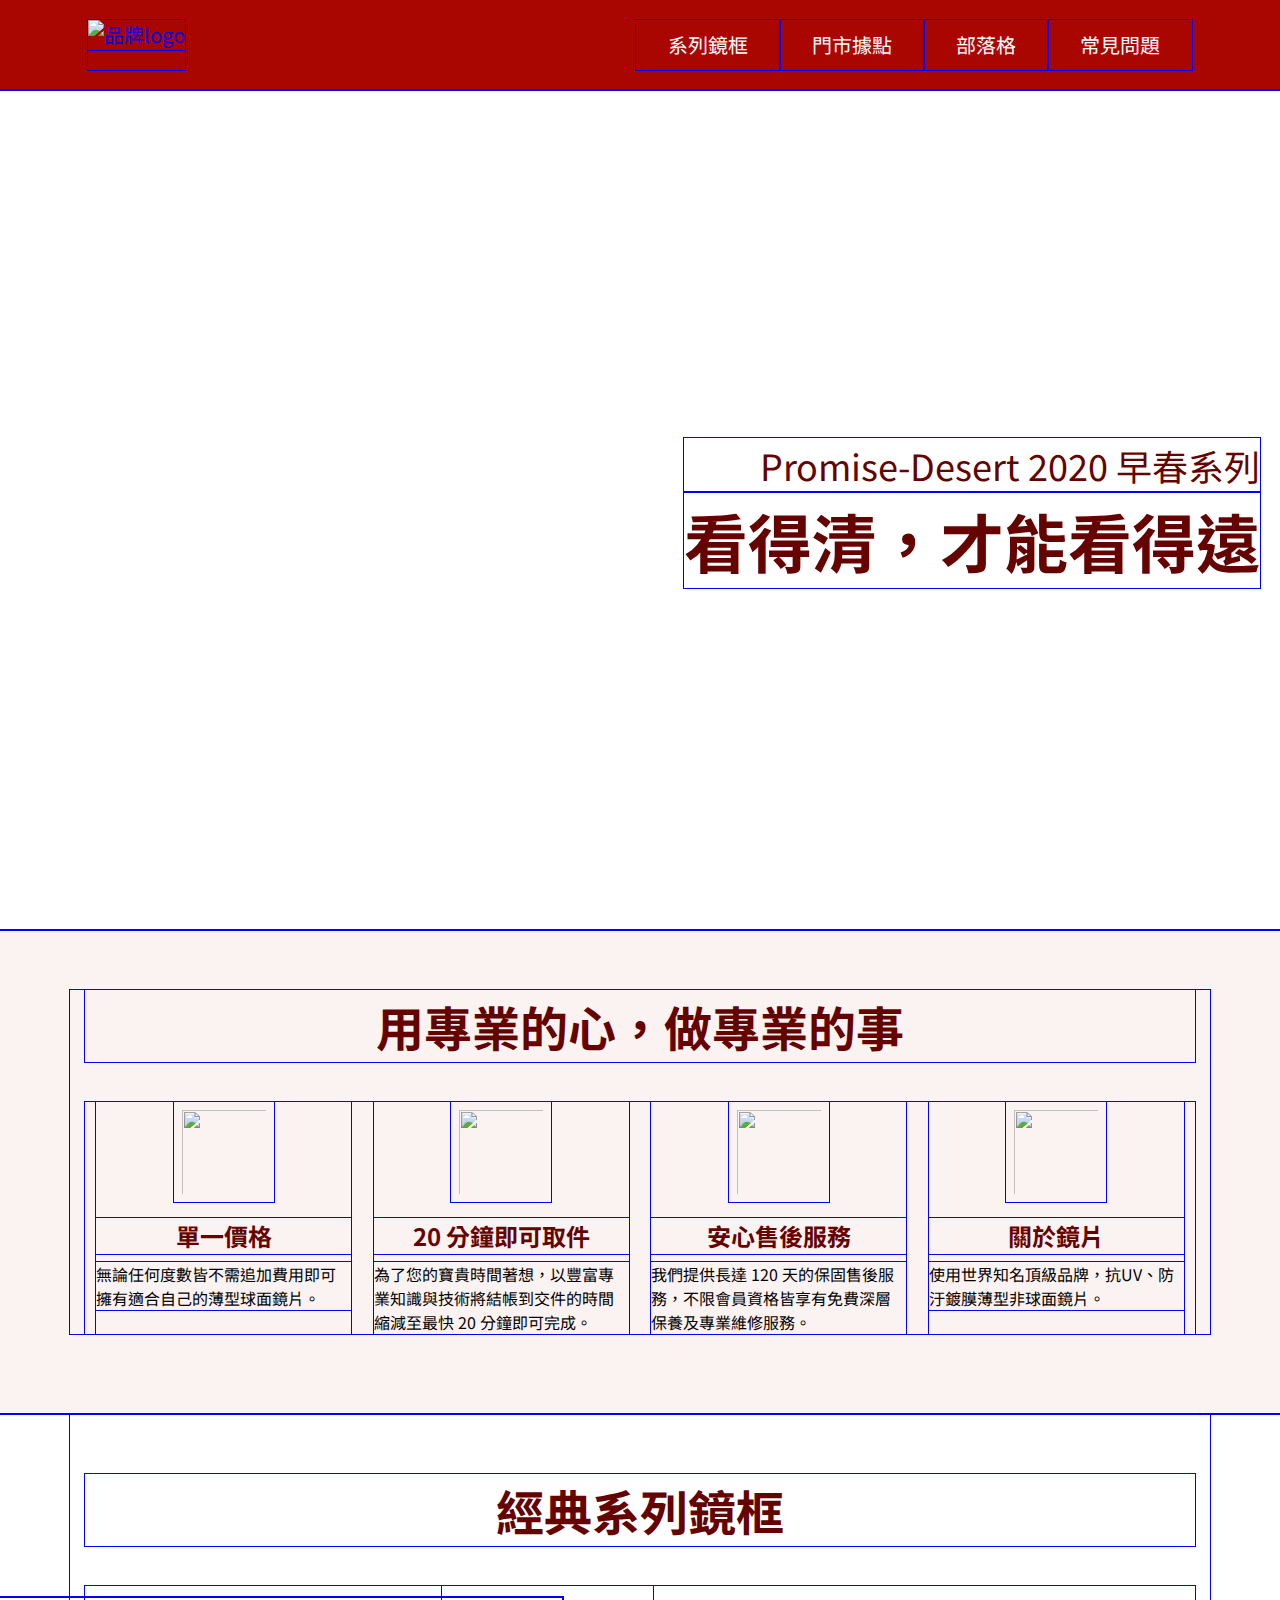
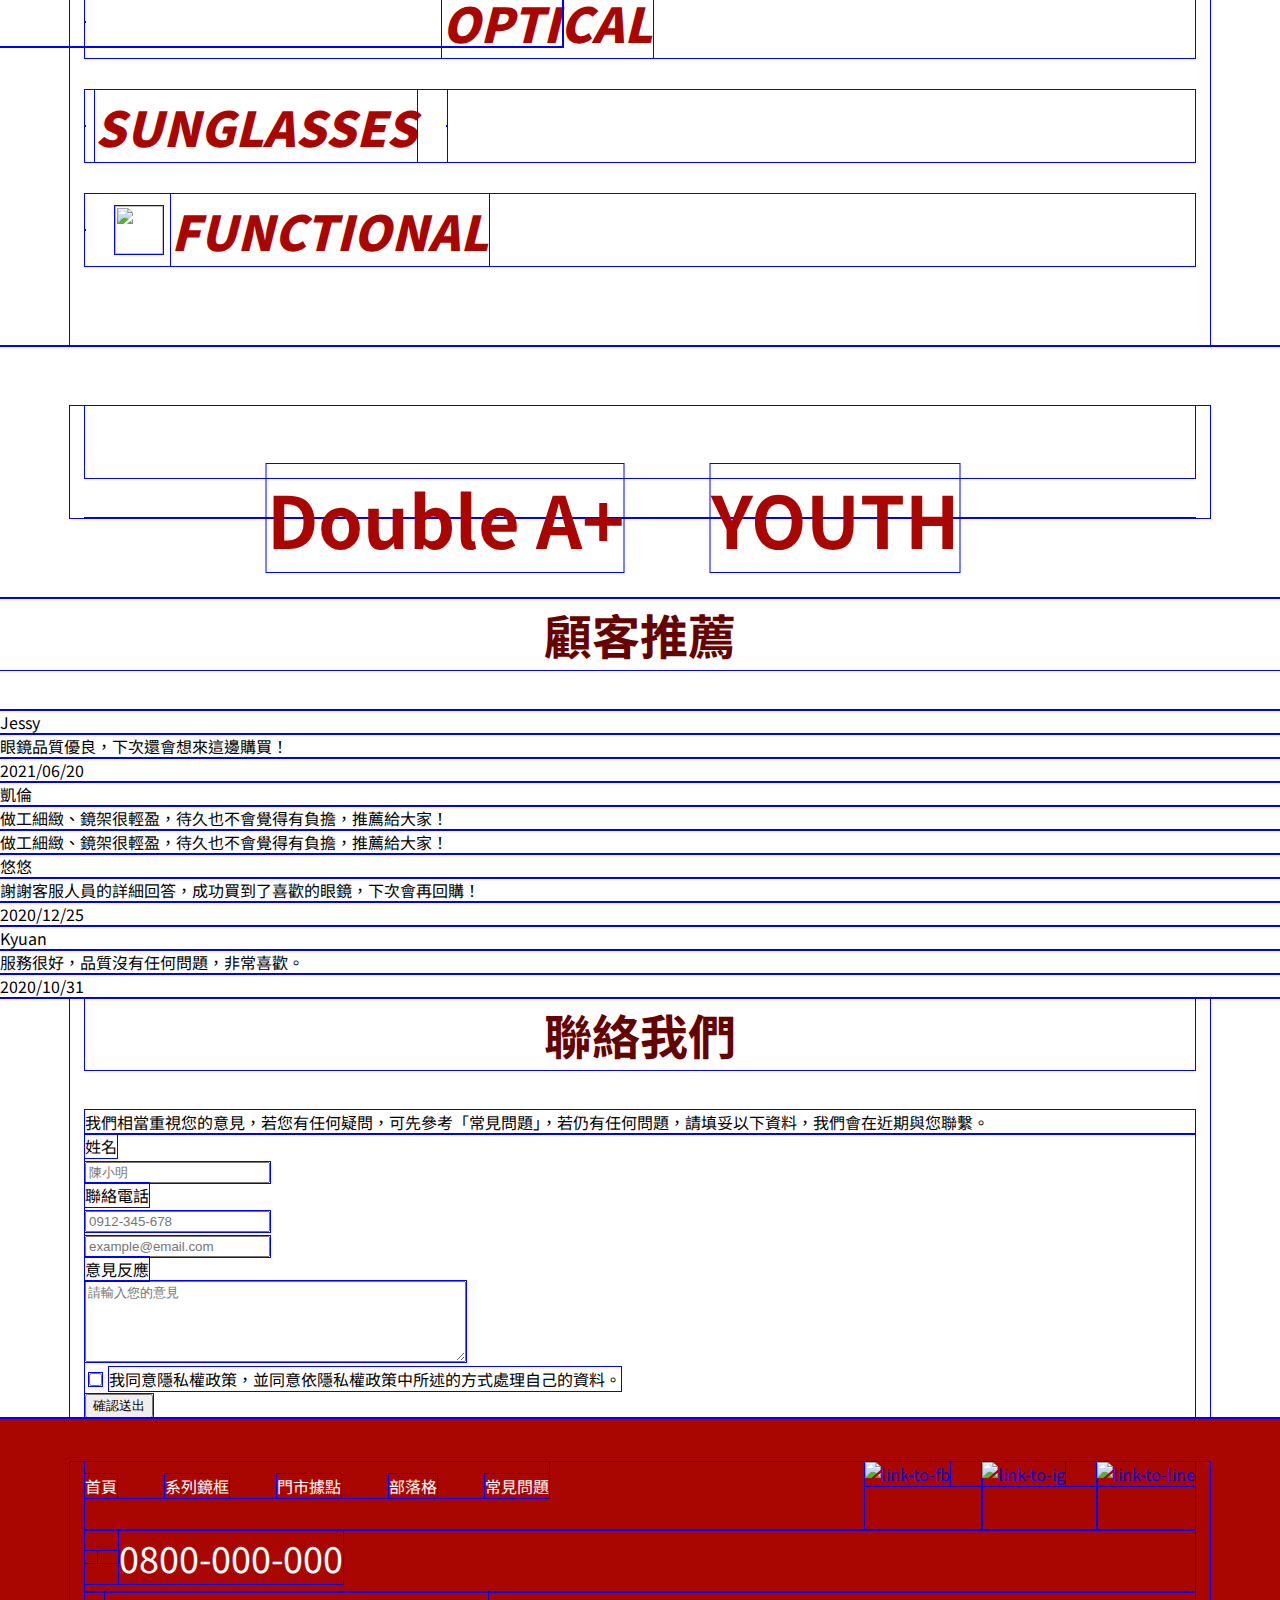
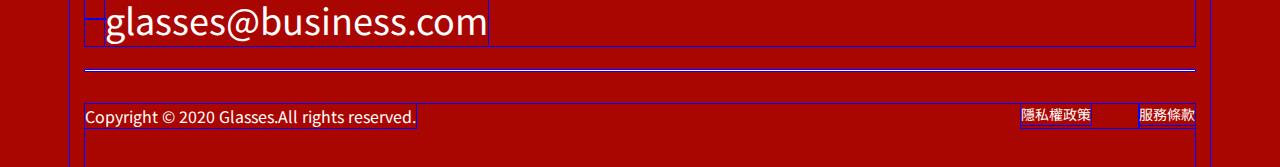
==== commit 481187b6: "Update 2021-08-04T18:29:32.298Z" ====
--- a/index.html
+++ b/index.html
@@ -167,9 +167,9 @@
 <section>
   <div class="cobranded-glass">
     <div class="container">
-      <h2 class="index-subtitle ">聯名設計鏡框</h2>
+      <h2 class="index-subtitle">聯名設計鏡框</h2>
       <div class="cobranded-glass-body">
-        <div class="cobranded-glass-item">
+        <div class="cobranded-glass-item1">
           <img
             src="https://github.com/hexschool/webLayoutTraining1st/blob/master/week3/product-8.png?raw=true"
             alt=""
@@ -177,7 +177,7 @@
           />
           <p class="cobranded-glass-title">Double A+</p>
         </div>
-        <div class="cobranded-glass-item">
+        <div class="cobranded-glass-item2">
           <img
             src="https://github.com/hexschool/webLayoutTraining1st/blob/master/week3/product-9.png?raw=true"
             alt=""
--- a/assets/style/all.css
+++ b/assets/style/all.css
@@ -67,9 +67,6 @@
   display: -webkit-box;
   display: -ms-flexbox;
   display: flex; }
-
-.text-color-light {
-  color: #fff; }
 
 .fw-bold {
   font-weight: 700; }
@@ -551,7 +548,12 @@
     height: auto; }
     @media (max-width: 768px) {
       .classic-glass-items1, .classic-glass-items2, .classic-glass-items3 {
-        position: absolute; } }
+        position: absolute;
+        top: 50%;
+        left: 50%;
+        -webkit-transform: translate(-50%, -50%);
+            -ms-transform: translate(-50%, -50%);
+                transform: translate(-50%, -50%); } }
   .classic-glass-img, .classic-glass-img2 {
     max-width: 58%;
     height: auto;
@@ -585,6 +587,9 @@
                 transform: scale(1.67);
         margin-left: 2.45rem;
         margin-right: 1rem; } }
+    @media (max-width: 768px) {
+      .classic-glass .material-icons {
+        margin-left: 0rem; } }
   .classic-glass-icon3 {
     width: 48px;
     height: 48px;
@@ -596,12 +601,18 @@
         height: 40px;
         margin-left: 1.875rem;
         margin-right: 0.5rem; } }
+    @media (max-width: 768px) {
+      .classic-glass-icon3 {
+        margin-left: 0rem; } }
   @media (max-width: 992px) {
     .classic-glass-icon2 {
       width: 40px;
       height: 40px;
       margin-left: 1.875rem;
       margin-right: 0.5rem; } }
+  @media (max-width: 768px) {
+    .classic-glass-icon2 {
+      margin-left: 0rem; } }
   .classic-glass-title1, .classic-glass-title2, .classic-glass-title3 {
     font-size: 3rem;
     font-style: italic;
@@ -610,6 +621,10 @@
       .classic-glass-title1, .classic-glass-title2, .classic-glass-title3 {
         font-size: 1.75rem;
         line-height: 4rem; } }
+    @media (max-width: 470px) {
+      .classic-glass-title1, .classic-glass-title2, .classic-glass-title3 {
+        font-size: 1.5rem;
+        line-height: 3.5rem; } }
   .classic-glass-title2 {
     margin-left: 0.625rem;
     margin-right: 1.875rem; }
@@ -624,9 +639,61 @@
   background-position: center center;
   padding-top: 3.75rem;
   padding-bottom: 5rem; }
+  @media (max-width: 992px) {
+    .cobranded-glass {
+      padding-top: 2.5rem;
+      padding-bottom: 3.5rem; } }
+  @media (max-width: 768px) {
+    .cobranded-glass {
+      padding-top: 2rem;
+      padding-bottom: 2.5rem; } }
+  .cobranded-glass .index-subtitle {
+    color: #fff; }
   .cobranded-glass-body {
     display: -webkit-box;
     display: -ms-flexbox;
-    display: flex; }
+    display: flex;
+    max-width: 100%; }
+    @media (max-width: 768px) {
+      .cobranded-glass-body {
+        -ms-flex-wrap: wrap;
+            flex-wrap: wrap;
+        -webkit-box-pack: center;
+            -ms-flex-pack: center;
+                justify-content: center;
+        -webkit-box-align: center;
+            -ms-flex-align: center;
+                align-items: center; } }
+  .cobranded-glass-item1, .cobranded-glass-item2 {
+    max-width: 49%;
+    height: auto;
+    position: relative;
+    margin: auto; }
+    @media (max-width: 768px) {
+      .cobranded-glass-item1, .cobranded-glass-item2 {
+        max-width: 100%;
+        margin: 0; } }
+  .cobranded-glass-item1 {
+    margin-right: 1.875rem; }
+    @media (max-width: 768px) {
+      .cobranded-glass-item1 {
+        margin-right: 0rem;
+        margin-bottom: 1rem; } }
+  .cobranded-glass-title {
+    font-size: 4.5rem;
+    white-space: nowrap;
+    font-weight: 700;
+    color: #AA0601;
+    text-align: center;
+    position: absolute;
+    top: 50%;
+    left: 50%;
+    -webkit-transform: translate(-50%, -50%);
+        -ms-transform: translate(-50%, -50%);
+            transform: translate(-50%, -50%); }
+    @media (max-width: 992px) {
+      .cobranded-glass-title {
+        font-size: 2rem;
+        line-height: 25px; } }
 
 /*# sourceMappingURL=all.css.map */
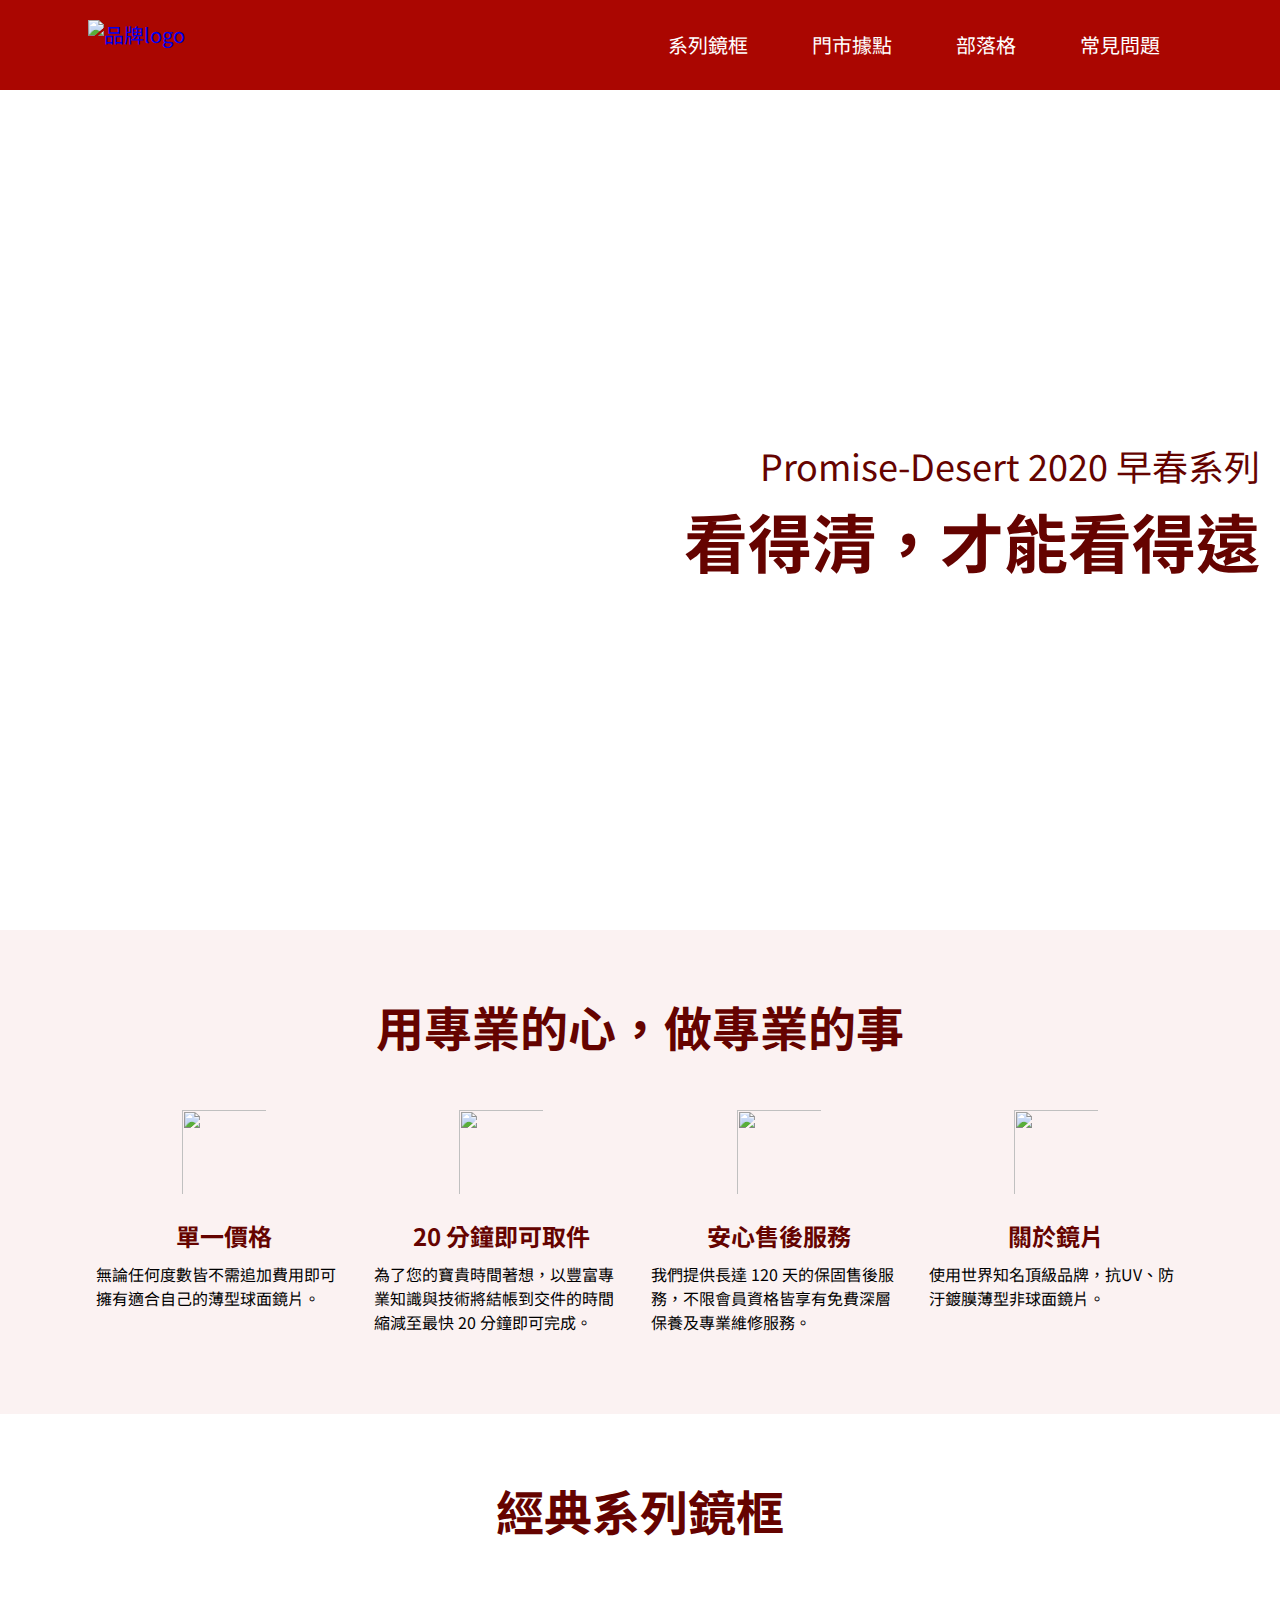
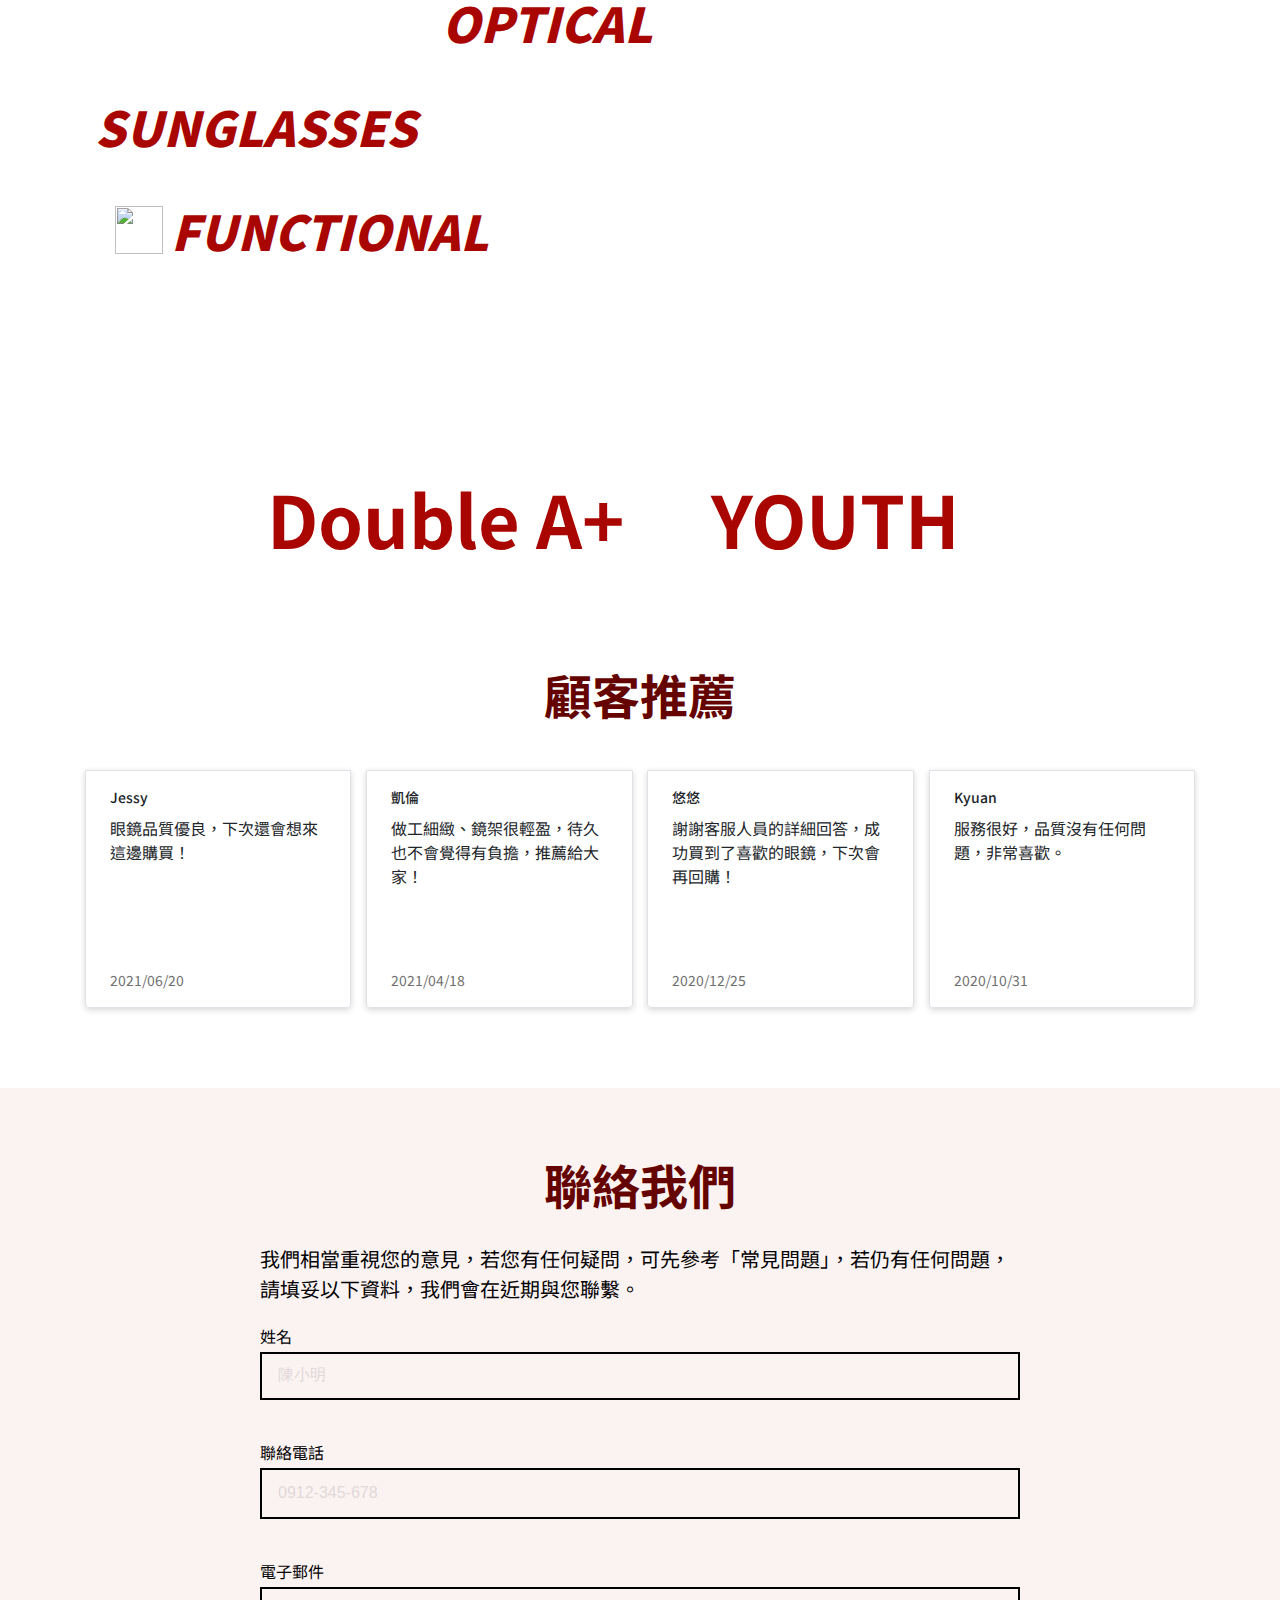
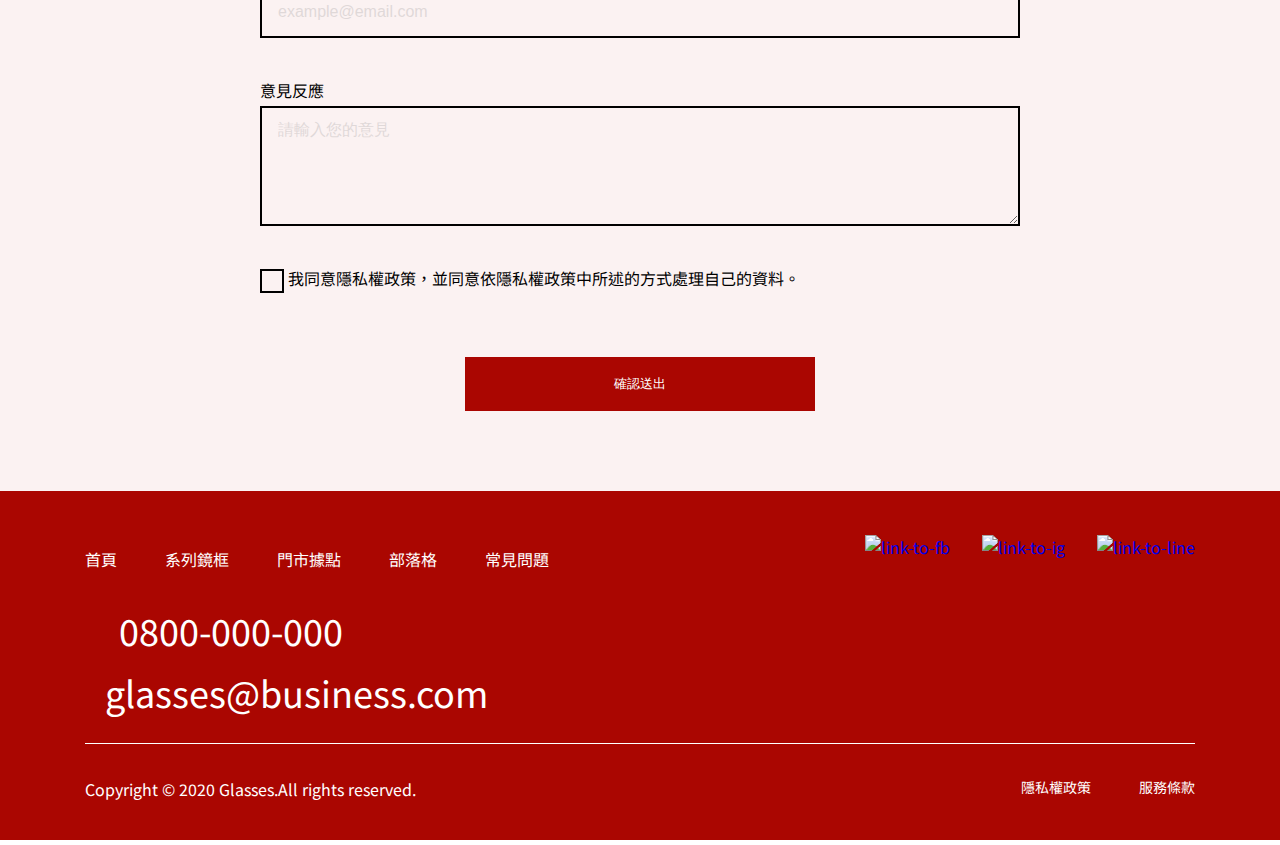
==== commit 8be133f5: "Update 2021-08-17T15:29:33.996Z" ====
--- a/index.html
+++ b/index.html
@@ -5,7 +5,7 @@
     <meta charset="UTF-8" />
     <meta name="viewport" content="width=device-width, initial-scale=1.0" />
     <meta http-equiv="X-UA-Compatible" content="ie=edge" />
-    <title>首頁</title>
+    <title>OO眼鏡</title>
     <link rel="stylesheet" href="./assets/style/all.css" />
     <link rel="preconnect" href="https://fonts.googleapis.com" />
     <link rel="preconnect" href="https://fonts.gstatic.com" crossorigin />
@@ -175,6 +175,7 @@
             alt=""
             class="cobranded-glass-img"
           />
+          <div class="cobranded-glass-opacity"></div>
           <p class="cobranded-glass-title">Double A+</p>
         </div>
         <div class="cobranded-glass-item2">
@@ -183,6 +184,7 @@
             alt=""
             class="cobranded-glass-img"
           />
+          <div class="cobranded-glass-opacity"></div>
           <p class="cobranded-glass-title">YOUTH</p>
         </div>
       </div>
@@ -192,54 +194,60 @@
 
 <!-- recommend-->
 <section>
-  <div class="recommend conatiner">
+  <div class="recommend container">
     <h2 class="index-subtitle">顧客推薦</h2>
     <ul class="recommend-body">
-      <li class="recommend-card">
+      <li class="recommend-card1">
         <img
           src="https://github.com/hexschool/webLayoutTraining1st/blob/master/week3/rec-1.png?raw=true"
           alt=""
           class="recommend-img"
         />
-        <p class="recommend-name">Jessy</p>
-        <p class="recommend-text">眼鏡品質優良，下次還會想來這邊購買！</p>
-        <p class="recommend-date">2021/06/20</p>
+        <div class="recommend-content1">
+          <p class="recommend-name">Jessy</p>
+          <p class="recommend-text">眼鏡品質優良，下次還會想來這邊購買！</p>
+          <p class="recommend-date clearfix">2021/06/20</p>
+        </div>
       </li>
-      <li class="recommend-card">
+      <li class="recommend-card2">
         <img
           src="https://github.com/hexschool/webLayoutTraining1st/blob/master/week3/rec-2.png?raw=true"
           alt=""
           class="recommend-img"
         />
-        <p class="recommend-name">凱倫</p>
-        <p class="recommend-text">
-          做工細緻、鏡架很輕盈，待久也不會覺得有負擔，推薦給大家！
-        </p>
-        <p class="recommend-date">
-          做工細緻、鏡架很輕盈，待久也不會覺得有負擔，推薦給大家！
-        </p>
+        <div class="recommend-content2">
+          <p class="recommend-name">凱倫</p>
+          <p class="recommend-text">
+            做工細緻、鏡架很輕盈，待久也不會覺得有負擔，推薦給大家！
+          </p>
+          <p class="recommend-date">2021/04/18</p>
+        </div>
       </li>
-      <li class="recommend-card">
+      <li class="recommend-card3">
         <img
           src="https://github.com/hexschool/webLayoutTraining1st/blob/master/week3/rec-3.png?raw=true"
           alt=""
           class="recommend-img"
         />
-        <p class="recommend-name">悠悠</p>
-        <p class="recommend-text">
-          謝謝客服人員的詳細回答，成功買到了喜歡的眼鏡，下次會再回購！
-        </p>
-        <p class="recommend-date">2020/12/25</p>
+        <div class="recommend-content2">
+          <p class="recommend-name">悠悠</p>
+          <p class="recommend-text">
+            謝謝客服人員的詳細回答，成功買到了喜歡的眼鏡，下次會再回購！
+          </p>
+          <p class="recommend-date">2020/12/25</p>
+        </div>
       </li>
-      <li class="recommend-card">
+      <li class="recommend-card4">
         <img
           src="https://github.com/hexschool/webLayoutTraining1st/blob/master/week3/rec-4.png?raw=true"
           alt=""
           class="recommend-img"
         />
-        <p class="recommend-name">Kyuan</p>
-        <p class="recommend-text">服務很好，品質沒有任何問題，非常喜歡。</p>
-        <p class="recommend-date">2020/10/31</p>
+        <div class="recommend-content1">
+          <p class="recommend-name">Kyuan</p>
+          <p class="recommend-text">服務很好，品質沒有任何問題，非常喜歡。</p>
+          <p class="recommend-date">2020/10/31</p>
+        </div>
       </li>
     </ul>
   </div>
@@ -247,44 +255,51 @@
 
 <!-- contact us-->
 <section>
-  <div class="contactus container">
-    <h2 class="index-subtitle">聯絡我們</h2>
-    <p class="contactus-text">
-      我們相當重視您的意見，若您有任何疑問，可先參考「常見問題」，若仍有任何問題，請填妥以下資料，我們會在近期與您聯繫。
-    </p>
-    <form action="/index.html" class="contactus" method="post">
-      <label for="Name">姓名</label><br />
-      <input type="text" id="Name" name="name" placeholder="陳小明" /><br />
-      <label for="Phone">聯絡電話</label><br />
-      <input
-        type="tel"
-        id="Phone"
-        name="phone"
-        placeholder="0912-345-678"
-      /><br />
-      <input
-        type="email"
-        id="Email"
-        name="email"
-        placeholder="example@email.com"
-      /><br />
-      <label for="Opinion">意見反應</label><br />
-      <textarea
-        name="opinion"
-        rows="5"
-        cols="45"
-        placeholder="請輸入您的意見"
-        required
-      ></textarea
-      ><br />
-      <input type="checkbox" id="Privacy-policy" name="privacy-policy" />
-      <label for="Privacy-policy"
-        >我同意隱私權政策，並同意依隱私權政策中所述的方式處理自己的資料。</label
-      ><br />
-      <input type="submit" value="確認送出" />
-    </form>
-  </div>
-</section>
+  <div class="contactus">
+    <div class="container">
+      <h2 class="index-subtitle">聯絡我們</h2>
+      <p class="contactus-text">
+        我們相當重視您的意見，若您有任何疑問，可先參考「常見問題」，若仍有任何問題，請填妥以下資料，我們會在近期與您聯繫。
+      </p>
+      <form action="/index.html" class="form" method="post">
+        <label class="form-label" for="Name">姓名</label>
+        <input class="form-input1 " type="text" id="Name" name="name" placeholder="陳小明" /><br/>
+        <label class="form-label" for="Phone">聯絡電話</label>
+        <input
+          class="form-input2" 
+          type="tel"
+          id="Phone"
+          name="phone"
+          placeholder="0912-345-678"
+        /><br/>
+        <label class="form-label" for="Email">電子郵件</label>
+        <input
+        class="form-input2" 
+          type="email"
+          id="Email"
+          name="email"
+          placeholder="example@email.com"
+        /><br/>
+        <label class="form-label" for="Opinion">意見反應</label>
+        <textarea
+          class="form-input1" 
+          name="opinion"
+          rows="5"
+          cols="45"
+          placeholder="請輸入您的意見"
+          required
+        ></textarea
+        ><br/>
+        <input type="checkbox" id="Privacy-policy" name="privacy-policy" />
+        <label for="Privacy-policy"
+          >我同意隱私權政策，並同意依隱私權政策中所述的方式處理自己的資料。</label
+        ><br/>
+        <input type="submit" value="確認送出" />
+      </form>
+    </div>
+  </div>
+</section>
+
 
 
     <div class="footer">
--- a/assets/style/all.css
+++ b/assets/style/all.css
@@ -1,3 +1,4 @@
+@charset "UTF-8";
 /* http://meyerweb.com/eric/tools/css/reset/ 
    v2.0 | 20110126
    License: none (public domain)
@@ -119,16 +120,70 @@
 .fz-b3 {
   font-size: 1.1875rem; }
 
+.pc-mr-1 {
+  margin-right: 30px; }
+  @media (max-width: 992px) {
+    .pc-mr-1 {
+      margin-right: 0px; } }
+
+@media (max-width: 992px) {
+  .pad-mr-1 {
+    margin-right: 30px; } }
+
+@media (max-width: 767px) {
+  .pad-mr-1 {
+    margin-right: 0px; } }
+
+.pc-mb-1 {
+  margin-bottom: 30px; }
+  @media (max-width: 992px) {
+    .pc-mb-1 {
+      margin-bottom: 0px; } }
+
+@media (max-width: 992px) {
+  .pad-mb-1 {
+    margin-bottom: 30px; } }
+
+@media (max-width: 767px) {
+  .pad-mb-1 {
+    margin-bottom: 0px; } }
+
+@media (max-width: 992px) {
+  .pad-mb-2 {
+    margin-bottom: 32px; } }
+
+@media (max-width: 767px) {
+  .pad-mb-2 {
+    margin-bottom: 0px; } }
+
+@media (max-width: 767px) {
+  .mobile-mb-1 {
+    margin-bottom: 16px; } }
+
+.mobile-dn {
+  display: block; }
+  @media (max-width: 767px) {
+    .mobile-dn {
+      display: none; } }
+
+.mobile-db {
+  display: none; }
+  @media (max-width: 767px) {
+    .mobile-db {
+      display: block; } }
+
 .container {
   max-width: 1140px;
   margin: 0 auto;
   padding: 0 15px; }
   @media (max-width: 992px) {
     .container {
-      max-width: 934px; } }
-  @media (max-width: 768px) {
+      max-width: 934px;
+      padding: 0 39px; } }
+  @media (max-width: 767px) {
     .container {
-      max-width: 767px; } }
+      max-width: 767px;
+      padding: 0 15px; } }
 
 .header {
   background-color: #AA0601;
@@ -143,7 +198,7 @@
     .header {
       padding-left: 39px;
       padding-right: 39px; } }
-  @media (max-width: 768px) {
+  @media (max-width: 767px) {
     .header {
       -webkit-box-orient: vertical;
       -webkit-box-direction: normal;
@@ -163,12 +218,12 @@
     -webkit-box-pack: center;
         -ms-flex-pack: center;
             justify-content: center; }
-    @media (max-width: 768px) {
+    @media (max-width: 767px) {
       .header .menu {
         -ms-flex-wrap: wrap;
             flex-wrap: wrap;
         width: 100%; } }
-    @media (max-width: 768px) {
+    @media (max-width: 767px) {
       .header .menu-bar {
         width: 49%;
         text-align: center; } }
@@ -179,14 +234,14 @@
       .header .menu-items:hover, .header .menu-items-2:hover {
         color: #650300;
         background: #fff; }
-      @media (max-width: 768px) {
+      @media (max-width: 767px) {
         .header .menu-items, .header .menu-items-2 {
           padding: 0.5rem 0px;
           border: 1px solid #fff; } }
       @media (max-width: 470px) {
         .header .menu-items, .header .menu-items-2 {
           padding: 0.5rem 0px; } }
-    @media (max-width: 768px) {
+    @media (max-width: 767px) {
       .header .menu-items-2 {
         padding: 0.5rem 0px; } }
     @media (max-width: 470px) {
@@ -200,7 +255,7 @@
   @media (max-width: 992px) {
     .footer {
       padding-top: 2rem; } }
-  @media (max-width: 768px) {
+  @media (max-width: 767px) {
     .footer {
       padding-top: 1.5rem; } }
   .footer-link {
@@ -210,7 +265,7 @@
     -webkit-box-pack: justify;
         -ms-flex-pack: justify;
             justify-content: space-between; }
-    @media (max-width: 768px) {
+    @media (max-width: 767px) {
       .footer-link {
         display: none; } }
     .footer-link .footer-menu {
@@ -269,7 +324,7 @@
         .footer .address-body .address1 {
           margin-bottom: 0.75rem;
           font-size: 1.25rem; } }
-      @media (max-width: 768px) {
+      @media (max-width: 767px) {
         .footer .address-body .address1 {
           margin-bottom: 0.375rem;
           font-size: 1rem;
@@ -282,7 +337,7 @@
             width: 24px;
             padding: 3px;
             margin-right: 0.5rem; } }
-        @media (max-width: 768px) {
+        @media (max-width: 767px) {
           .footer .address-body .address1 .telto-icon {
             width: 20px;
             padding: 2.5px;
@@ -291,7 +346,7 @@
         color: #fff; }
     .footer .address-body .sns-icon-mobile {
       display: none; }
-      @media (max-width: 768px) {
+      @media (max-width: 767px) {
         .footer .address-body .sns-icon-mobile {
           display: -webkit-box;
           display: -ms-flexbox;
@@ -315,7 +370,7 @@
       .footer .address2 {
         margin-bottom: 1.25rem;
         font-size: 1.25rem; } }
-    @media (max-width: 768px) {
+    @media (max-width: 767px) {
       .footer .address2 {
         margin-bottom: 1.5rem;
         font-size: 1rem;
@@ -327,7 +382,7 @@
           width: 24px;
           padding: 0.25rem 0.125rem;
           margin-right: 0.5rem; } }
-      @media (max-width: 768px) {
+      @media (max-width: 767px) {
         .footer .address2 .mailto-icon {
           width: 20px;
           padding: 3.33px 1.67px;
@@ -340,7 +395,7 @@
     @media (max-width: 992px) {
       .footer-hr {
         margin-bottom: 1.5rem; } }
-    @media (max-width: 768px) {
+    @media (max-width: 767px) {
       .footer-hr {
         margin-bottom: 1rem; } }
   .footer .copyright {
@@ -354,14 +409,14 @@
     @media (max-width: 992px) {
       .footer .copyright {
         padding-bottom: 1.3125rem; } }
-    @media (max-width: 768px) {
+    @media (max-width: 767px) {
       .footer .copyright {
         -webkit-box-orient: vertical;
         -webkit-box-direction: normal;
             -ms-flex-direction: column;
                 flex-direction: column;
         padding-bottom: 1.5rem; } }
-    @media (max-width: 768px) {
+    @media (max-width: 767px) {
       .footer .copyright-slogan {
         font-size: 0.875rem;
         margin-bottom: 0.5rem; } }
@@ -372,14 +427,14 @@
       @media (max-width: 992px) {
         .footer .copyright-link {
           margin-top: 0.75rem; } }
-      @media (max-width: 768px) {
+      @media (max-width: 767px) {
         .footer .copyright-link {
           -webkit-box-orient: vertical;
           -webkit-box-direction: normal;
               -ms-flex-direction: column;
                   flex-direction: column;
           margin-top: 0; } }
-      @media (max-width: 768px) {
+      @media (max-width: 767px) {
         .footer .copyright-link-body {
           margin-bottom: 0.5rem; } }
       .footer .copyright-link .copyright-items1,
@@ -395,9 +450,6 @@
           .footer .copyright-link .copyright-items1 {
             margin-right: 1.5rem; } }
 
-* {
-  outline: 1px solid blue; }
-
 .banner {
   height: 840px;
   background-image: url("https://github.com/hexschool/webLayoutTraining1st/blob/master/week3/banner.png?raw=true");
@@ -407,7 +459,7 @@
   @media (max-width: 992px) {
     .banner {
       background-image: url("https://github.com/hexschool/webLayoutTraining1st/blob/master/week3/banner-sm.png?raw=true"); } }
-  @media (max-width: 768px) {
+  @media (max-width: 767px) {
     .banner {
       height: 394px; } }
   .banner-slogan {
@@ -424,7 +476,7 @@
           font-size: 1.25rem; }
         .banner-slogan .banner-text {
           font-size: 3rem; } }
-    @media (max-width: 768px) {
+    @media (max-width: 767px) {
       .banner-slogan {
         top: 164px;
         right: 15px; }
@@ -445,7 +497,7 @@
     .index-subtitle {
       font-size: 2rem;
       margin-bottom: 2rem; } }
-  @media (max-width: 768px) {
+  @media (max-width: 767px) {
     .index-subtitle {
       font-size: 1.5rem;
       line-height: 3rem; } }
@@ -458,7 +510,7 @@
     .about {
       padding-top: 2.5rem;
       padding-bottom: 3.5rem; } }
-  @media (max-width: 768px) {
+  @media (max-width: 767px) {
     .about {
       padding-top: 2rem;
       padding-bottom: 2.5rem; } }
@@ -490,7 +542,7 @@
       max-width: 255px;
       margin-left: 3.35rem;
       margin-right: 3.35rem; } }
-  @media (max-width: 768px) {
+  @media (max-width: 767px) {
     .about-items1, .about-items2, .about-items3 {
       max-width: 255px;
       margin-left: 3.8rem;
@@ -515,7 +567,7 @@
     .classic-glass {
       padding-top: 2.5rem;
       padding-bottom: 3.5rem; } }
-  @media (max-width: 768px) {
+  @media (max-width: 767px) {
     .classic-glass {
       padding-top: 2rem;
       padding-bottom: 2.5rem;
@@ -546,7 +598,7 @@
             align-items: center;
     max-width: 100%;
     height: auto; }
-    @media (max-width: 768px) {
+    @media (max-width: 767px) {
       .classic-glass-items1, .classic-glass-items2, .classic-glass-items3 {
         position: absolute;
         top: 50%;
@@ -562,7 +614,7 @@
     @media (max-width: 992px) {
       .classic-glass-img, .classic-glass-img2 {
         max-width: 52%; } }
-    @media (max-width: 768px) {
+    @media (max-width: 767px) {
       .classic-glass-img, .classic-glass-img2 {
         max-width: 100%; } }
   .classic-glass-img2 {
@@ -587,7 +639,7 @@
                 transform: scale(1.67);
         margin-left: 2.45rem;
         margin-right: 1rem; } }
-    @media (max-width: 768px) {
+    @media (max-width: 767px) {
       .classic-glass .material-icons {
         margin-left: 0rem; } }
   .classic-glass-icon3 {
@@ -601,7 +653,7 @@
         height: 40px;
         margin-left: 1.875rem;
         margin-right: 0.5rem; } }
-    @media (max-width: 768px) {
+    @media (max-width: 767px) {
       .classic-glass-icon3 {
         margin-left: 0rem; } }
   @media (max-width: 992px) {
@@ -610,7 +662,7 @@
       height: 40px;
       margin-left: 1.875rem;
       margin-right: 0.5rem; } }
-  @media (max-width: 768px) {
+  @media (max-width: 767px) {
     .classic-glass-icon2 {
       margin-left: 0rem; } }
   .classic-glass-title1, .classic-glass-title2, .classic-glass-title3 {
@@ -643,7 +695,7 @@
     .cobranded-glass {
       padding-top: 2.5rem;
       padding-bottom: 3.5rem; } }
-  @media (max-width: 768px) {
+  @media (max-width: 767px) {
     .cobranded-glass {
       padding-top: 2rem;
       padding-bottom: 2.5rem; } }
@@ -654,7 +706,7 @@
     display: -ms-flexbox;
     display: flex;
     max-width: 100%; }
-    @media (max-width: 768px) {
+    @media (max-width: 767px) {
       .cobranded-glass-body {
         -ms-flex-wrap: wrap;
             flex-wrap: wrap;
@@ -669,16 +721,24 @@
     height: auto;
     position: relative;
     margin: auto; }
-    @media (max-width: 768px) {
+    @media (max-width: 767px) {
       .cobranded-glass-item1, .cobranded-glass-item2 {
         max-width: 100%;
         margin: 0; } }
   .cobranded-glass-item1 {
     margin-right: 1.875rem; }
-    @media (max-width: 768px) {
+    @media (max-width: 767px) {
       .cobranded-glass-item1 {
         margin-right: 0rem;
         margin-bottom: 1rem; } }
+  .cobranded-glass-opacity {
+    position: absolute;
+    width: 100%;
+    height: 100%;
+    background-color: #fff;
+    opacity: 0.5;
+    top: 0;
+    left: 0; }
   .cobranded-glass-title {
     font-size: 4.5rem;
     white-space: nowrap;
@@ -696,4 +756,1246 @@
         font-size: 2rem;
         line-height: 25px; } }
 
+.recommend {
+  padding-top: 3.75rem;
+  padding-bottom: 5rem; }
+  @media (max-width: 992px) {
+    .recommend {
+      padding-top: 2.5rem;
+      padding-bottom: 3.5rem; } }
+  @media (max-width: 767px) {
+    .recommend {
+      padding-top: 1.5rem;
+      padding-bottom: 2.5rem; } }
+  .recommend-body {
+    display: -webkit-box;
+    display: -ms-flexbox;
+    display: flex;
+    -webkit-box-pack: justify;
+        -ms-flex-pack: justify;
+            justify-content: space-between;
+    max-width: 100%; }
+    @media (max-width: 992px) {
+      .recommend-body {
+        -webkit-box-pack: justify;
+            -ms-flex-pack: justify;
+                justify-content: space-between;
+        -ms-flex-wrap: wrap;
+            flex-wrap: wrap; } }
+    @media (max-width: 767px) {
+      .recommend-body {
+        -webkit-box-orient: vertical;
+        -webkit-box-direction: normal;
+            -ms-flex-direction: column;
+                flex-direction: column;
+        -webkit-box-pack: center;
+            -ms-flex-pack: center;
+                justify-content: center; } }
+  .recommend-card1, .recommend-card2, .recommend-card3, .recommend-card4 {
+    max-width: 24%;
+    border: 1px solid #dee2e6;
+    border-radius: 0px 0px 4px 4px;
+    -webkit-box-shadow: 0px 2px 6px #00000029;
+            box-shadow: 0px 2px 6px #00000029; }
+    @media (max-width: 992px) {
+      .recommend-card1, .recommend-card2, .recommend-card3, .recommend-card4 {
+        max-width: 325px; } }
+    @media (max-width: 767px) {
+      .recommend-card1, .recommend-card2, .recommend-card3, .recommend-card4 {
+        margin: 0 auto; } }
+  @media (max-width: 992px) {
+    .recommend-card1, .recommend-card2 {
+      margin-bottom: 2rem; } }
+  @media (max-width: 767px) {
+    .recommend-card1, .recommend-card2, .recommend-card3 {
+      margin-bottom: 1rem; } }
+  .recommend-img {
+    margin: 0 auto;
+    border-radius: 4px 4px 0px 0px; }
+  .recommend-content1, .recommend-content2 {
+    position: relative;
+    height: 204px;
+    color: #212529;
+    margin: 1rem 1.5rem; }
+  .recommend-name {
+    margin-bottom: 0.5rem;
+    font-weight: 500;
+    font-size: 0.875rem; }
+  .recommend-text {
+    font-size: 1rem; }
+  .recommend-date {
+    color: #707070;
+    position: absolute;
+    bottom: 0;
+    font-size: 0.875rem; }
+
+.contactus {
+  background: #AA06010D;
+  padding-top: 3.75rem;
+  padding-bottom: 5rem; }
+  @media (max-width: 992px) {
+    .contactus {
+      padding-top: 2.5rem;
+      padding-bottom: 3.5rem; } }
+  @media (max-width: 767px) {
+    .contactus {
+      padding-top: 1.875rem;
+      padding-bottom: 2.5rem; } }
+  .contactus .container {
+    padding: 0px 190px; }
+    @media (max-width: 992px) {
+      .contactus .container {
+        padding: 0px 120px; } }
+    @media (max-width: 767px) {
+      .contactus .container {
+        padding: 15px;
+        margin: 0 auto; } }
+    .contactus .container .index-subtitle {
+      margin-bottom: 1.5rem; }
+      @media (max-width: 767px) {
+        .contactus .container .index-subtitle {
+          margin-bottom: 1.25rem; } }
+    .contactus .container .contactus-text {
+      font-size: 1.25rem;
+      margin-bottom: 1.25rem; }
+      @media (max-width: 992px) {
+        .contactus .container .contactus-text {
+          font-size: 1rem;
+          margin-bottom: 1rem; } }
+    .contactus .container .form {
+      max-width: 100%;
+      display: -webkit-box;
+      display: -ms-flexbox;
+      display: flex;
+      -webkit-box-orient: vertical;
+      -webkit-box-direction: normal;
+          -ms-flex-direction: column;
+              flex-direction: column; }
+      @media (max-width: 992px) {
+        .contactus .container .form {
+          font-size: 0.875rem; } }
+      .contactus .container .form-input1, .contactus .container .form-input2 {
+        width: 100%;
+        margin-top: 0.25rem;
+        margin-bottom: 1rem;
+        background: transparent;
+        font-size: 1rem;
+        border: 2px solid black; }
+        @media (max-width: 992px) {
+          .contactus .container .form-input1, .contactus .container .form-input2 {
+            margin-bottom: 0.5rem;
+            font-size: 0.875rem; } }
+      .contactus .container .form-input1 {
+        padding: 12px 16px 14px 16px; }
+        @media (max-width: 992px) {
+          .contactus .container .form-input1 {
+            padding-top: 8px;
+            padding-bottom: 8px; } }
+        @media (max-width: 767px) {
+          .contactus .container .form-input1 {
+            padding-top: 7px;
+            padding-bottom: 9px; } }
+      .contactus .container .form-input2 {
+        padding: 14px 16px 15px 16px; }
+        @media (max-width: 992px) {
+          .contactus .container .form-input2 {
+            padding-top: 9px;
+            padding-bottom: 8px; } }
+        @media (max-width: 767px) {
+          .contactus .container .form-input2 {
+            padding-top: 8px;
+            padding-bottom: 9px; } }
+      .contactus .container .form ::-webkit-input-placeholder {
+        opacity: 0.2; }
+      .contactus .container .form ::-moz-placeholder {
+        opacity: 0.2; }
+      .contactus .container .form :-ms-input-placeholder {
+        opacity: 0.2; }
+      .contactus .container .form ::-ms-input-placeholder {
+        opacity: 0.2; }
+      .contactus .container .form ::placeholder {
+        opacity: 0.2; }
+      .contactus .container .form input[type=checkbox] {
+        display: none; }
+      .contactus .container .form input[type=checkbox] + label::before {
+        content: "\2714";
+        border: 2px solid #000;
+        width: 24px;
+        height: 24px;
+        display: inline-block;
+        color: transparent;
+        -webkit-box-sizing: border-box;
+                box-sizing: border-box;
+        cursor: pointer;
+        vertical-align: middle;
+        margin-right: 4px; }
+        @media (max-width: 992px) {
+          .contactus .container .form input[type=checkbox] + label::before {
+            width: 17.8px;
+            height: 17.8px;
+            margin-right: 2.4px; } }
+      .contactus .container .form input[type=checkbox]:checked + label:before {
+        content: "\2714";
+        background: #AA0601;
+        content: "✓";
+        color: #fff;
+        font-size: 16px;
+        text-align: center;
+        padding-bottom: 20px; }
+        @media (max-width: 992px) {
+          .contactus .container .form input[type=checkbox]:checked + label:before {
+            font-size: 12px;
+            padding-top: 0px;
+            padding-bottom: 0px; } }
+      .contactus .container .form input[type=submit] {
+        width: 350px;
+        height: 54px;
+        color: #fff;
+        background-color: #AA0601;
+        margin-top: 40px;
+        border: none;
+        -ms-flex-item-align: center;
+            align-self: center; }
+        @media (max-width: 992px) {
+          .contactus .container .form input[type=submit] {
+            width: 210px;
+            height: 40px;
+            margin-top: 20px; } }
+        @media (max-width: 767px) {
+          .contactus .container .form input[type=submit] {
+            width: 165px;
+            height: 36px; } }
+        .contactus .container .form input[type=submit]:hover {
+          background: #650300;
+          color: #fff;
+          font-weight: bold; }
+
+.production-bar-op-list {
+  display: -webkit-box;
+  display: -ms-flexbox;
+  display: flex;
+  -webkit-box-pack: center;
+      -ms-flex-pack: center;
+          justify-content: center; }
+
+.production-bar-op-body1, .production-bar-op-body2, .production-bar-op-body3 {
+  width: 33.3%;
+  border-bottom: 8px solid transparent;
+  border-left: 1px solid #dcdcdc;
+  border-right: 1px solid #dcdcdc;
+  padding-top: 24px;
+  padding-bottom: 16px; }
+  @media (max-width: 992px) {
+    .production-bar-op-body1, .production-bar-op-body2, .production-bar-op-body3 {
+      padding-top: 14px;
+      padding-bottom: 14px; } }
+  @media (max-width: 767px) {
+    .production-bar-op-body1, .production-bar-op-body2, .production-bar-op-body3 {
+      padding-top: 6px;
+      padding-bottom: 1px;
+      border-bottom: 4px solid transparent; } }
+
+.production-bar-op-body1 {
+  border-bottom: 8px solid #AA0601; }
+  @media (max-width: 767px) {
+    .production-bar-op-body1 {
+      border-bottom: 4px solid #AA0601; } }
+
+.production-bar-op-link {
+  display: -webkit-box;
+  display: -ms-flexbox;
+  display: flex;
+  -webkit-box-pack: center;
+      -ms-flex-pack: center;
+          justify-content: center;
+  -webkit-box-align: center;
+      -ms-flex-align: center;
+          align-items: center;
+  color: #000;
+  width: 100%;
+  height: auto; }
+
+.production-bar-op .material-icons {
+  font-size: 44px;
+  margin-right: 10px; }
+  @media (max-width: 992px) {
+    .production-bar-op .material-icons {
+      font-size: 32px;
+      margin-right: 8px;
+      margin-bottom: 0px; } }
+  @media (max-width: 767px) {
+    .production-bar-op .material-icons {
+      font-size: 16px;
+      margin-right: 2px; } }
+
+.production-bar-op-icon2 {
+  width: 44px;
+  height: 44px;
+  padding: 2px;
+  margin-right: 10px; }
+  @media (max-width: 992px) {
+    .production-bar-op-icon2 {
+      width: 32px;
+      height: 32px;
+      padding: 1.33px;
+      margin-right: 8px; } }
+  @media (max-width: 767px) {
+    .production-bar-op-icon2 {
+      width: 16px;
+      height: 16px;
+      padding: 1.34px;
+      margin-right: 2px; } }
+
+.production-bar-op-icon3 {
+  width: 48px;
+  height: 48px;
+  padding: 4px 0px;
+  margin-right: 7px; }
+  @media (max-width: 992px) {
+    .production-bar-op-icon3 {
+      width: 32px;
+      height: 32px;
+      padding: 2.67px 0px;
+      margin-right: 8px; } }
+  @media (max-width: 767px) {
+    .production-bar-op-icon3 {
+      width: 16px;
+      height: 16px;
+      padding: 1.33px 0px;
+      margin-right: 2px; } }
+
+.production-bar-op-title {
+  font-size: 2rem;
+  font-weight: 500; }
+  @media (max-width: 992px) {
+    .production-bar-op-title {
+      font-size: 1.5rem; } }
+  @media (max-width: 767px) {
+    .production-bar-op-title {
+      font-size: 0.875rem;
+      line-height: 0.875rem; } }
+
+.production-bar-op-hover-box {
+  display: none; }
+
+.production-banner-op {
+  display: -webkit-box;
+  display: -ms-flexbox;
+  display: flex;
+  margin-bottom: 5rem; }
+  @media (max-width: 992px) {
+    .production-banner-op {
+      margin-bottom: 3.5rem; } }
+  @media (max-width: 767px) {
+    .production-banner-op {
+      margin-bottom: 2rem; } }
+  .production-banner-op-items {
+    -webkit-box-flex: 0;
+        -ms-flex: 0 0 50%;
+            flex: 0 0 50%; }
+  .production-banner-op-pic1, .production-banner-op-pic2 {
+    width: 100%;
+    height: 304px;
+    -o-object-fit: cover;
+       object-fit: cover; }
+    @media (max-width: 767px) {
+      .production-banner-op-pic1, .production-banner-op-pic2 {
+        height: 148px; } }
+
+.production-op-title {
+  font-size: 2.625rem;
+  font-weight: 500;
+  text-align: center; }
+  @media (max-width: 992px) {
+    .production-op-title {
+      font-size: 2rem; } }
+  @media (max-width: 767px) {
+    .production-op-title {
+      font-size: 1.25rem;
+      line-height: 3rem; } }
+
+.production-op-subtitle {
+  font-size: 2rem;
+  text-align: center;
+  margin-bottom: 2.5rem; }
+  @media (max-width: 992px) {
+    .production-op-subtitle {
+      font-size: 1.5rem;
+      margin-bottom: 2rem; } }
+  @media (max-width: 767px) {
+    .production-op-subtitle {
+      font-size: 1rem;
+      line-height: 2.25rem;
+      margin-bottom: 1.25rem; } }
+
+.production-op-body {
+  display: -webkit-box;
+  display: -ms-flexbox;
+  display: flex;
+  -ms-flex-wrap: wrap;
+      flex-wrap: wrap;
+  -webkit-box-pack: justify;
+      -ms-flex-pack: justify;
+          justify-content: space-between; }
+  @media (max-width: 767px) {
+    .production-op-body {
+      display: block;
+      max-width: 345px;
+      margin: 0 auto; } }
+
+.production-op-card {
+  max-width: 24%; }
+  @media (max-width: 992px) {
+    .production-op-card {
+      max-width: 48%; } }
+  @media (max-width: 767px) {
+    .production-op-card {
+      max-width: 100%; } }
+
+.production-op-pics {
+  width: 255px;
+  height: 164px;
+  -o-object-fit: cover;
+     object-fit: cover; }
+  @media (max-width: 992px) {
+    .production-op-pics {
+      width: 330px; } }
+  @media (max-width: 767px) {
+    .production-op-pics {
+      width: 345px;
+      height: 166px; } }
+
+.production-op-text {
+  display: -webkit-box;
+  display: -ms-flexbox;
+  display: flex;
+  -webkit-box-pack: justify;
+      -ms-flex-pack: justify;
+          justify-content: space-between;
+  font-size: 1.5rem; }
+  @media (max-width: 1110px) {
+    .production-op-text {
+      font-size: 1.25rem; } }
+
+.production-op-price {
+  font-weight: 500;
+  color: #AA0601; }
+
+.production-op-color, .production-op-colorA {
+  display: -webkit-box;
+  display: -ms-flexbox;
+  display: flex;
+  margin-bottom: 6.5rem; }
+  @media (max-width: 992px) {
+    .production-op-color, .production-op-colorA {
+      margin-bottom: 4.5rem; } }
+  @media (max-width: 767px) {
+    .production-op-color, .production-op-colorA {
+      margin-bottom: 2rem; } }
+  .production-op-color1, .production-op-colorA1 {
+    width: 24px;
+    height: 24px;
+    background: #5f3e2d;
+    border-radius: 4px;
+    margin-right: 0.5rem; }
+  .production-op-color2, .production-op-colorA2 {
+    width: 24px;
+    height: 24px;
+    background: #b75929;
+    border-radius: 4px; }
+
+.production-op-colorA {
+  margin-bottom: 6rem; }
+
+.pc-dp-n {
+  display: none; }
+  @media (max-width: 992px) {
+    .pc-dp-n {
+      display: block; } }
+
+@media (max-width: 992px) {
+  .pad-dp-n {
+    display: none; } }
+
+@media (max-width: 767px) {
+  .mobile-dp-n {
+    display: none; } }
+
+@media (max-width: 992px) {
+  .pad-mb-1 {
+    margin-bottom: 4.0625rem; } }
+
+@media (max-width: 767px) {
+  .mob-mb-1 {
+    margin-bottom: 3.5rem; } }
+
+.op-link-pages-body {
+  display: -webkit-box;
+  display: -ms-flexbox;
+  display: flex;
+  -webkit-box-pack: center;
+      -ms-flex-pack: center;
+          justify-content: center;
+  margin-bottom: 10rem;
+  font-size: 1.125rem; }
+  @media (max-width: 992px) {
+    .op-link-pages-body {
+      margin-bottom: 6rem; } }
+  @media (max-width: 767px) {
+    .op-link-pages-body {
+      font-size: 1rem;
+      margin-bottom: 3.5rem; } }
+
+.op-link-pages-to111, .op-link-pages-to112, .op-link-pages-to21 {
+  color: #555555; }
+
+.op-link-pages-to111, .op-link-pages-to112 {
+  padding: 11px 12px;
+  font-size: 19px;
+  line-height: 29px;
+  border: 1px solid #555555; }
+  @media (max-width: 767px) {
+    .op-link-pages-to111, .op-link-pages-to112 {
+      padding: 10px 11px 11px 11px;
+      font-size: 17px;
+      line-height: 26px; } }
+
+.op-link-pages-to112 {
+  background: #F2F2F2; }
+
+.op-link-pages-to21, .op-link-pages-to22 {
+  padding: 12px 16px;
+  border: 1px solid #555555; }
+  @media (max-width: 767px) {
+    .op-link-pages-to21, .op-link-pages-to22 {
+      padding-left: 14px;
+      padding-right: 14px; } }
+
+.op-link-pages-to22 {
+  background: #000;
+  color: #fff; }
+
+.production-bar-sun-list {
+  display: -webkit-box;
+  display: -ms-flexbox;
+  display: flex;
+  -webkit-box-pack: center;
+      -ms-flex-pack: center;
+          justify-content: center; }
+
+.production-bar-sun-body1, .production-bar-sun-body2, .production-bar-sun-body3 {
+  width: 33.3%;
+  border-bottom: 8px solid transparent;
+  border-left: 1px solid #dcdcdc;
+  border-right: 1px solid #dcdcdc;
+  padding-top: 24px;
+  padding-bottom: 16px; }
+  @media (max-width: 992px) {
+    .production-bar-sun-body1, .production-bar-sun-body2, .production-bar-sun-body3 {
+      padding-top: 14px;
+      padding-bottom: 14px; } }
+  @media (max-width: 767px) {
+    .production-bar-sun-body1, .production-bar-sun-body2, .production-bar-sun-body3 {
+      padding-top: 6px;
+      padding-bottom: 1px;
+      border-bottom: 4px solid transparent; } }
+
+.production-bar-sun-body2 {
+  border-bottom: 8px solid #AA0601; }
+  @media (max-width: 767px) {
+    .production-bar-sun-body2 {
+      border-bottom: 4px solid #AA0601; } }
+
+.production-bar-sun-link {
+  display: -webkit-box;
+  display: -ms-flexbox;
+  display: flex;
+  -webkit-box-pack: center;
+      -ms-flex-pack: center;
+          justify-content: center;
+  -webkit-box-align: center;
+      -ms-flex-align: center;
+          align-items: center;
+  color: #000;
+  width: 100%;
+  height: auto; }
+
+.production-bar-sun .material-icons {
+  font-size: 44px;
+  margin-right: 10px; }
+  @media (max-width: 992px) {
+    .production-bar-sun .material-icons {
+      font-size: 32px;
+      margin-right: 8px;
+      margin-bottom: 0px; } }
+  @media (max-width: 767px) {
+    .production-bar-sun .material-icons {
+      font-size: 16px;
+      margin-right: 2px; } }
+
+.production-bar-sun-icon2 {
+  width: 44px;
+  height: 44px;
+  padding: 2px;
+  margin-right: 10px; }
+  @media (max-width: 992px) {
+    .production-bar-sun-icon2 {
+      width: 32px;
+      height: 32px;
+      padding: 1.33px;
+      margin-right: 8px; } }
+  @media (max-width: 767px) {
+    .production-bar-sun-icon2 {
+      width: 16px;
+      height: 16px;
+      padding: 1.34px;
+      margin-right: 2px; } }
+
+.production-bar-sun-icon3 {
+  width: 48px;
+  height: 48px;
+  padding: 4px 0px;
+  margin-right: 7px; }
+  @media (max-width: 992px) {
+    .production-bar-sun-icon3 {
+      width: 32px;
+      height: 32px;
+      padding: 2.67px 0px;
+      margin-right: 8px; } }
+  @media (max-width: 767px) {
+    .production-bar-sun-icon3 {
+      width: 16px;
+      height: 16px;
+      padding: 1.33px 0px;
+      margin-right: 2px; } }
+
+.production-bar-sun-title {
+  font-size: 2rem;
+  font-weight: 500; }
+  @media (max-width: 992px) {
+    .production-bar-sun-title {
+      font-size: 1.5rem; } }
+  @media (max-width: 767px) {
+    .production-bar-sun-title {
+      font-size: 0.875rem;
+      line-height: 0.875rem; } }
+
+.production-bar-sun-hover-box {
+  display: none; }
+
+.production-banner-sun {
+  display: -webkit-box;
+  display: -ms-flexbox;
+  display: flex;
+  margin-bottom: 5rem; }
+  @media (max-width: 992px) {
+    .production-banner-sun {
+      margin-bottom: 3.5rem; } }
+  @media (max-width: 767px) {
+    .production-banner-sun {
+      margin-bottom: 2rem; } }
+  .production-banner-sun-items {
+    -webkit-box-flex: 0;
+        -ms-flex: 0 0 50%;
+            flex: 0 0 50%; }
+  .production-banner-sun-pic1, .production-banner-sun-pic2 {
+    width: 100%;
+    height: 304px;
+    -o-object-fit: cover;
+       object-fit: cover; }
+    @media (max-width: 767px) {
+      .production-banner-sun-pic1, .production-banner-sun-pic2 {
+        height: 148px; } }
+
+.production-sun-title {
+  font-size: 2.625rem;
+  font-weight: 500;
+  text-align: center; }
+  @media (max-width: 992px) {
+    .production-sun-title {
+      font-size: 2rem; } }
+  @media (max-width: 767px) {
+    .production-sun-title {
+      font-size: 1.25rem;
+      line-height: 3rem; } }
+
+.production-sun-subtitle {
+  font-size: 2rem;
+  text-align: center;
+  margin-bottom: 2.5rem; }
+  @media (max-width: 992px) {
+    .production-sun-subtitle {
+      font-size: 1.5rem;
+      margin-bottom: 2rem; } }
+  @media (max-width: 767px) {
+    .production-sun-subtitle {
+      font-size: 1rem;
+      line-height: 2.25rem;
+      margin-bottom: 1.25rem; } }
+
+.production-sun-body {
+  display: -webkit-box;
+  display: -ms-flexbox;
+  display: flex;
+  -ms-flex-wrap: wrap;
+      flex-wrap: wrap;
+  -webkit-box-pack: justify;
+      -ms-flex-pack: justify;
+          justify-content: space-between; }
+  @media (max-width: 767px) {
+    .production-sun-body {
+      display: block;
+      max-width: 345px;
+      margin: 0 auto; } }
+
+.production-sun-card {
+  max-width: 31%; }
+  @media (max-width: 992px) {
+    .production-sun-card {
+      max-width: 50%; } }
+  @media (max-width: 767px) {
+    .production-sun-card {
+      max-width: 100%; } }
+
+.production-sun-pics {
+  width: 350px;
+  height: 224px;
+  -o-object-fit: cover;
+     object-fit: cover; }
+  @media (max-width: 992px) {
+    .production-sun-pics {
+      width: 330px;
+      height: 164px; } }
+  @media (max-width: 767px) {
+    .production-sun-pics {
+      width: 345px;
+      height: 166px; } }
+
+.production-sun-text {
+  display: -webkit-box;
+  display: -ms-flexbox;
+  display: flex;
+  -webkit-box-pack: justify;
+      -ms-flex-pack: justify;
+          justify-content: space-between;
+  font-size: 1.5rem; }
+  @media (max-width: 1110px) {
+    .production-sun-text {
+      font-size: 1.25rem; } }
+
+.production-sun-price {
+  font-weight: 500;
+  color: #AA0601; }
+
+.production-sun-color, .production-sun-colorA, .production-sun-colorAB, .production-sun-colorB {
+  display: -webkit-box;
+  display: -ms-flexbox;
+  display: flex; }
+  .production-sun-color1, .production-sun-colorA1, .production-sun-colorAB1, .production-sun-colorB1 {
+    width: 24px;
+    height: 24px;
+    background: #5f3e2d;
+    border-radius: 4px;
+    margin-right: 0.5rem; }
+  .production-sun-color2, .production-sun-colorA2, .production-sun-colorAB2, .production-sun-colorB2 {
+    width: 24px;
+    height: 24px;
+    background: #b75929;
+    border-radius: 4px; }
+
+.production-sun-color {
+  margin-bottom: 6.5rem; }
+  @media (max-width: 992px) {
+    .production-sun-color {
+      margin-bottom: 4.5rem; } }
+  @media (max-width: 767px) {
+    .production-sun-color {
+      margin-bottom: 2rem; } }
+
+.production-sun-colorA {
+  margin-bottom: 10rem; }
+  @media (max-width: 992px) {
+    .production-sun-colorA {
+      margin-bottom: 4.5rem; } }
+
+.production-sun-colorAB {
+  margin-bottom: 10rem; }
+  @media (max-width: 992px) {
+    .production-sun-colorAB {
+      margin-bottom: 6rem; } }
+
+.production-sun-colorB {
+  margin-bottom: 10rem; }
+  @media (max-width: 992px) {
+    .production-sun-colorB {
+      margin-bottom: 6rem; } }
+  @media (max-width: 767px) {
+    .production-sun-colorB {
+      margin-bottom: 2.5rem; } }
+
+@media (max-width: 767px) {
+  .mobile-dp-n {
+    display: none; } }
+
+.sun-link-pages {
+  display: none; }
+  @media (max-width: 767px) {
+    .sun-link-pages {
+      display: block; }
+      .sun-link-pages-body {
+        display: -webkit-box;
+        display: -ms-flexbox;
+        display: flex;
+        -webkit-box-pack: center;
+            -ms-flex-pack: center;
+                justify-content: center;
+        font-size: 1rem;
+        margin-bottom: 3.5rem; }
+      .sun-link-pages-to111, .sun-link-pages-to112, .sun-link-pages-to21 {
+        color: #555555; }
+      .sun-link-pages-to111, .sun-link-pages-to112 {
+        padding: 10px 11px 11px 11px;
+        font-size: 17px;
+        line-height: 26px;
+        border: 1px solid #555555; }
+      .sun-link-pages-to112 {
+        background: #F2F2F2; }
+      .sun-link-pages-to21, .sun-link-pages-to22 {
+        padding: 12px 14px;
+        border: 1px solid #555555; }
+      .sun-link-pages-to22 {
+        background: #000;
+        color: #fff; } }
+
+.location {
+  padding-top: 6rem;
+  padding-bottom: 10rem; }
+  @media (max-width: 992px) {
+    .location {
+      padding-top: 3.75rem;
+      padding-bottom: 6rem; } }
+  @media (max-width: 767px) {
+    .location {
+      padding-top: 1.75rem;
+      padding-bottom: 3.5rem; } }
+  .location h1 {
+    font-size: 3rem;
+    line-height: 5rem;
+    font-weight: 700;
+    border-left: 8px solid #9f1213;
+    padding-left: 1rem;
+    margin-bottom: 3.75rem; }
+    @media (max-width: 992px) {
+      .location h1 {
+        border-left: 4px solid #9f1213;
+        margin-bottom: 2.5rem; } }
+    @media (max-width: 767px) {
+      .location h1 {
+        font-size: 1.75rem;
+        line-height: 3rem;
+        font-weight: 700;
+        border-left: 4px solid #9f1213;
+        padding-left: 0.5rem;
+        margin-bottom: 1.5rem; } }
+  .location-area {
+    display: -webkit-box;
+    display: -ms-flexbox;
+    display: flex;
+    -webkit-box-align: center;
+        -ms-flex-align: center;
+            align-items: center;
+    margin-bottom: 2rem; }
+    @media (max-width: 992px) {
+      .location-area {
+        margin-bottom: 1.5rem; } }
+    @media (max-width: 767px) {
+      .location-area {
+        margin-bottom: 1.25rem; } }
+    .location-area-choose {
+      font-size: 1.5rem;
+      line-height: 1.875rem;
+      margin-right: 1.25rem; }
+      @media (max-width: 992px) {
+        .location-area-choose {
+          font-size: 1rem; } }
+      @media (max-width: 767px) {
+        .location-area-choose {
+          font-size: 0.875rem;
+          margin-right: 0.75rem; } }
+    .location-area-tw {
+      width: 324px;
+      height: 45px;
+      color: #495057;
+      padding: 8px 0px 11px 19px;
+      font-size: 18px;
+      line-height: 26px; }
+      @media (max-width: 992px) {
+        .location-area-tw {
+          width: 237px;
+          height: 46px;
+          padding: 10px 0px 12px 16px;
+          font-size: 16px;
+          line-height: 24px; } }
+      @media (max-width: 767px) {
+        .location-area-tw {
+          width: 277px;
+          height: 36px;
+          padding: 7px 0px 9px 16px;
+          font-size: 14px; } }
+  .location-body {
+    display: -webkit-box;
+    display: -ms-flexbox;
+    display: flex;
+    -ms-flex-wrap: wrap;
+        flex-wrap: wrap;
+    width: 100%; }
+    @media (max-width: 767px) {
+      .location-body {
+        display: block;
+        width: 345px;
+        margin: 0 auto; } }
+  .location-list {
+    max-width: 100%;
+    -webkit-box-flex: 0;
+        -ms-flex: 0 0 31.25%;
+            flex: 0 0 31.25%; }
+    @media (max-width: 992px) {
+      .location-list {
+        -webkit-box-flex: 0;
+            -ms-flex: 0 0 47.8%;
+                flex: 0 0 47.8%; } }
+    @media (max-width: 767px) {
+      .location-list {
+        -webkit-box-flex: 0;
+            -ms-flex: 0 0 100%;
+                flex: 0 0 100%; } }
+  .location-img {
+    width: 100%;
+    height: 224px;
+    -o-object-fit: cover;
+       object-fit: cover; }
+    @media (max-width: 992px) {
+      .location-img {
+        height: 164px; } }
+    @media (max-width: 767px) {
+      .location-img {
+        width: 345px; } }
+  .location-store {
+    font-size: 1.5rem;
+    padding: 12px 24px;
+    border: 1px solid #00000020; }
+    @media (max-width: 992px) {
+      .location-store {
+        font-size: 1rem;
+        padding: 8px 24px; } }
+  .location-card {
+    padding: 16px 24px 8px 24px;
+    border: 1px solid #00000020; }
+    @media (max-width: 992px) {
+      .location-card {
+        padding: 16px 24px; } }
+  .location-info1, .location-info2 {
+    display: -webkit-box;
+    display: -ms-flexbox;
+    display: flex;
+    font-size: 1.25rem;
+    margin-bottom: 0.5rem; }
+    @media (max-width: 992px) {
+      .location-info1, .location-info2 {
+        font-size: 0.875rem; } }
+  .location-info1 {
+    -webkit-box-align: center;
+        -ms-flex-align: center;
+            align-items: center; }
+  @media (max-width: 992px) {
+    .location-info2 {
+      -webkit-box-align: center;
+          -ms-flex-align: center;
+              align-items: center; } }
+  .location-icon {
+    width: 24px;
+    height: 24px;
+    margin-right: 0.5rem; }
+    @media (max-width: 992px) {
+      .location-icon {
+        width: 20px;
+        height: 20px; } }
+  .location-link {
+    width: 100%; }
+  .location-more-detail {
+    font-size: 19px;
+    line-height: 27px;
+    color: #fff;
+    background: #000;
+    padding-top: 20px;
+    padding-bottom: 20px;
+    text-align: center; }
+    .location-more-detail:hover {
+      background: #495057; }
+    @media (max-width: 992px) {
+      .location-more-detail {
+        font-size: 14px;
+        line-height: 21px;
+        padding-top: 16px;
+        padding-bottom: 16px; } }
+
+.location-2 {
+  padding-top: 6rem;
+  padding-bottom: 10rem; }
+  @media (max-width: 992px) {
+    .location-2 {
+      padding-top: 3.75rem;
+      padding-bottom: 6rem; } }
+  @media (max-width: 767px) {
+    .location-2 {
+      padding-top: 1.75rem;
+      padding-bottom: 3.5rem; } }
+  .location-2 h1 {
+    font-size: 3rem;
+    line-height: 5rem;
+    font-weight: 700;
+    border-left: 8px solid #9f1213;
+    padding-left: 1rem;
+    margin-bottom: 3.75rem; }
+    @media (max-width: 992px) {
+      .location-2 h1 {
+        border-left: 4px solid #9f1213;
+        margin-bottom: 2.5rem; } }
+    @media (max-width: 767px) {
+      .location-2 h1 {
+        font-size: 1.75rem;
+        line-height: 3rem;
+        font-weight: 700;
+        border-left: 4px solid #9f1213;
+        padding-left: 0.5rem;
+        margin-bottom: 1.5rem; } }
+  .location-2-area {
+    display: -webkit-box;
+    display: -ms-flexbox;
+    display: flex;
+    -webkit-box-align: center;
+        -ms-flex-align: center;
+            align-items: center;
+    margin-bottom: 2rem; }
+    @media (max-width: 992px) {
+      .location-2-area {
+        margin-bottom: 1.5rem; } }
+    @media (max-width: 767px) {
+      .location-2-area {
+        margin-bottom: 1.25rem; } }
+    .location-2-area-choose {
+      font-size: 1.5rem;
+      line-height: 1.875rem;
+      margin-right: 1.375rem; }
+      @media (max-width: 992px) {
+        .location-2-area-choose {
+          font-size: 1rem;
+          margin-right: 1.25rem; } }
+      @media (max-width: 767px) {
+        .location-2-area-choose {
+          font-size: 0.875rem;
+          margin-right: 0.75rem; } }
+    .location-2-area-tp {
+      width: 324px;
+      height: 45px;
+      color: #495057;
+      padding: 8px 0px 11px 19px;
+      font-size: 18px;
+      line-height: 26px; }
+      @media (max-width: 992px) {
+        .location-2-area-tp {
+          width: 237px;
+          height: 46px;
+          padding: 12px 0px 12px 16px;
+          font-size: 16px;
+          line-height: 24px; } }
+      @media (max-width: 767px) {
+        .location-2-area-tp {
+          width: 277px;
+          height: 36px;
+          padding: 7px 0px 9px 16px;
+          font-size: 14px; } }
+  .location-2-body {
+    display: -webkit-box;
+    display: -ms-flexbox;
+    display: flex;
+    width: 100%; }
+    @media (max-width: 992px) {
+      .location-2-body {
+        -webkit-box-orient: vertical;
+        -webkit-box-direction: normal;
+            -ms-flex-direction: column;
+                flex-direction: column; } }
+    @media (max-width: 767px) {
+      .location-2-body {
+        width: 345px;
+        margin: 0 auto; } }
+  .location-2-item {
+    max-width: 100%;
+    -webkit-box-flex: 0;
+        -ms-flex: 0 0 40.1%;
+            flex: 0 0 40.1%; }
+    @media (max-width: 992px) {
+      .location-2-item {
+        display: -webkit-box;
+        display: -ms-flexbox;
+        display: flex;
+        -webkit-box-flex: 0;
+            -ms-flex: 0 0 100%;
+                flex: 0 0 100%; } }
+    @media (max-width: 767px) {
+      .location-2-item {
+        -webkit-box-orient: vertical;
+        -webkit-box-direction: normal;
+            -ms-flex-direction: column;
+                flex-direction: column;
+        -webkit-box-flex: 0;
+            -ms-flex: 0 0 100%;
+                flex: 0 0 100%;
+        margin-bottom: 1rem; } }
+  .location-2-item1, .location-2-item2 {
+    -webkit-box-flex: 0;
+        -ms-flex: 0 0 47.8%;
+            flex: 0 0 47.8%; }
+  .location-2-img {
+    width: 100%;
+    height: 224px;
+    -o-object-fit: cover;
+       object-fit: cover; }
+    @media (max-width: 992px) {
+      .location-2-img {
+        height: 164px; } }
+    @media (max-width: 767px) {
+      .location-2-img {
+        width: 345px; } }
+  .location-2-store {
+    font-size: 1.5rem;
+    padding: 12px 24px;
+    border: 1px solid #00000020; }
+    @media (max-width: 992px) {
+      .location-2-store {
+        font-size: 1rem;
+        padding: 8.5px 16px 7.5px 16px; } }
+  .location-2-card {
+    padding: 16px 24px 8px 24px;
+    border: 1px solid #00000020; }
+    @media (max-width: 992px) {
+      .location-2-card {
+        padding: 16px 24px; } }
+  .location-2-info1, .location-2-info2 {
+    display: -webkit-box;
+    display: -ms-flexbox;
+    display: flex;
+    font-size: 1.25rem;
+    margin-bottom: 1rem; }
+    @media (max-width: 992px) {
+      .location-2-info1, .location-2-info2 {
+        font-size: 0.875rem; } }
+  .location-2-info1 {
+    -webkit-box-align: center;
+        -ms-flex-align: center;
+            align-items: center; }
+  @media (max-width: 992px) {
+    .location-2-info2 {
+      -webkit-box-align: center;
+          -ms-flex-align: center;
+              align-items: center;
+      margin-bottom: 0px; } }
+  .location-2-icon {
+    width: 24px;
+    height: 24px;
+    margin-right: 0.5rem; }
+    @media (max-width: 992px) {
+      .location-2-icon {
+        width: 20px;
+        height: 20px; } }
+  .location-2-mapbox {
+    max-width: 100%;
+    -webkit-box-flex: 0;
+        -ms-flex: 0 0 57.2%;
+            flex: 0 0 57.2%;
+    display: block; }
+    @media (max-width: 992px) {
+      .location-2-mapbox {
+        width: 100%;
+        -webkit-box-flex: 0;
+            -ms-flex: 0 0 100%;
+                flex: 0 0 100%; } }
+    @media (max-width: 767px) {
+      .location-2-mapbox {
+        height: 211px; } }
+
+.faq {
+  padding-top: 6rem;
+  padding-bottom: 10rem; }
+  @media (max-width: 992px) {
+    .faq {
+      padding-top: 3.75rem;
+      padding-bottom: 6rem; } }
+  @media (max-width: 767px) {
+    .faq {
+      padding-top: 2.25rem;
+      padding-bottom: 3.5rem; } }
+  .faq-title {
+    font-size: 3rem;
+    line-height: 5rem;
+    font-weight: 700;
+    border-left: 8px solid #9f1213;
+    padding-left: 1rem;
+    margin-bottom: 3.75rem; }
+    @media (max-width: 992px) {
+      .faq-title {
+        margin-bottom: 2.5rem;
+        border-left: 4px solid #9f1213; } }
+    @media (max-width: 767px) {
+      .faq-title {
+        font-size: 1.75rem;
+        padding-left: 0.5rem;
+        margin-bottom: 1.5rem; } }
+  .faq-subtitle {
+    font-size: 2rem;
+    line-height: 63px;
+    font-weight: 700;
+    margin-bottom: 2.25rem; }
+    @media (max-width: 992px) {
+      .faq-subtitle {
+        margin-bottom: 2rem; } }
+    @media (max-width: 767px) {
+      .faq-subtitle {
+        font-size: 1.25rem;
+        line-height: 63px;
+        font-weight: 300;
+        margin-bottom: 1.5rem; } }
+  .faq-question {
+    font-size: 1.25rem;
+    line-height: 23px;
+    font-weight: 700;
+    margin-bottom: 1rem; }
+    @media (max-width: 767px) {
+      .faq-question {
+        font-size: 1rem;
+        margin-bottom: 0.5rem; } }
+  .faq-answer {
+    padding-left: 95px;
+    margin-bottom: 2rem; }
+    @media (max-width: 992px) {
+      .faq-answer {
+        padding-left: 3.75rem;
+        margin-bottom: 1.5rem; } }
+    @media (max-width: 767px) {
+      .faq-answer {
+        font-size: 0.875rem;
+        padding-left: 0rem;
+        margin-bottom: 1.25rem; } }
+  .faq-answer2 {
+    padding-left: 95px;
+    margin-bottom: 0rem; }
+    @media (max-width: 992px) {
+      .faq-answer2 {
+        padding-left: 3.75rem; } }
+    @media (max-width: 767px) {
+      .faq-answer2 {
+        font-size: 0.875rem;
+        padding-left: 0rem; } }
+
 /*# sourceMappingURL=all.css.map */
